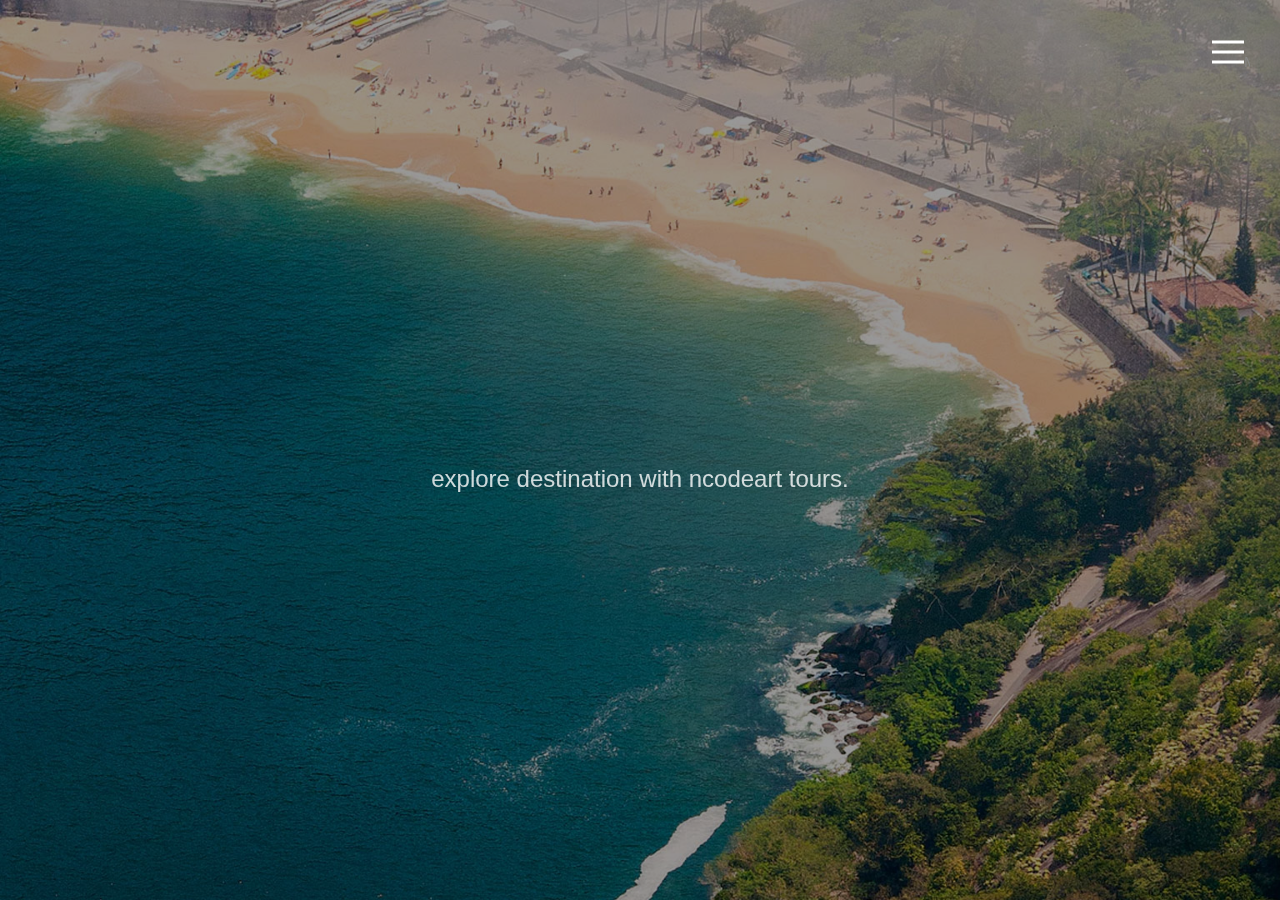
==== l1-index-1.html @ 51998def "Add files via upload" ====
<!DOCTYPE html>

<!--
***************************************************************
AUTHOR : NCodeArt
PROJECT : NC-Hold Coming-Soon Page

NOTE : This file licensed to NCodeArt - http://themeforest.net/user/ncodeart and it is strictly prohibited to copy or reuse it.

Copyright 2015-2016 NCodeArt

Purchase : http://www.ncodeart.com/
***************************************************************
-->

<html>

<!-- Mirrored from hold.ncodeart.com/nc/l1-index-1.html by HTTrack Website Copier/3.x [XR&CO'2014], Sun, 24 Nov 2024 14:41:38 GMT -->
<head>

	<meta charset="utf-8">
	<meta http-equiv="X-UA-Compatible" content="IE=edge">
	<meta name="viewport" content="width=device-width, initial-scale=1.0, maximum-scale=1.0, user-scalable=no">
	<meta name="description" content="NC Hold Coming Soon Page elegant versatile coming soon multipurpose HTML template. It helps for hyping your next upcoming ideas. NC Hold Coming Soon Page comes up with different version and ready to use demo, many different features like Slideshow background, Youtube video background, AJAX form, countdown timers, and many more features. NC Hold Coming Soon Page has feature to integrates with MailChimp, Campaign-monitor, Get-response as well as offline file mode. NC Hold Coming Soon Page fully flexible and multi-use template. You can use according to your requirements. NC Hold Coming Soon Page is multi purpose template, It is suit for many product or services like App, Business startup, Agency, Marketing, Books or eBook, Construction Business, Real estate, Finance or Investment services, Medical, Restaurant, Gym, Fitness, Yoga, Online services, Web services, Software, Ecommerce, Car rental, Party, Event, Product launching, Coming soon page, Tours, Travel and many other possibilities.">
	<meta name="keywords" content="nc, ncodeart, ncode, single background, slideshow background, video background, youtube background, animation, hold, hold coming soon page, coming soon, under construction, template, html, html5, css, css3, themeforest, template download, effect, background effect, particle effect, specialty page, multiuse template, ajax form, mailchimp, getresponse, campaign monitor, icontact, constantcontact, email services integration, ajax form, popup, bootstrap, creative, design, fullpage, information, maintenance, modern, onepage, perfect, responsive, google map">
	<meta name="author" content="NCodeArt">

	<title>NCodeArt | NC Hold Coming Soon Page</title>

	<!-- FONT-ICON -->
	<link rel="stylesheet" href="lib/font-awesome/css/font-awesome.min.css">
	<link rel="stylesheet" href="lib/themify-icons/themify-icons.css">
	<link rel="stylesheet" href="lib/Icon-font-7-stroke-PIXEDEN/css/pe-icon-7-stroke.css">
	<link rel="stylesheet" href="lib/et-line-font/style.css">

	<!-- LIB -->
	<link rel="stylesheet" href="lib/animation/animate.css">
	<link rel="stylesheet" href="css/custom-animation.css">
	<link rel="stylesheet" href="lib/owl-carousel/owl.carousel.css">
	<link rel="stylesheet" href="lib/sweetalert/sweetalert.css">
	<link rel="stylesheet" href="lib/Magnific-Popup/magnific-popup.css">
	<link rel="stylesheet" href="lib/Swiper/css/swiper.min.css">

	<!-- EFFECT -->

	<!-- TEMPLATE -->
	<link rel="stylesheet" href="lib/bootstrap/css/bootstrap.min.css">
	<link rel="stylesheet" href="css/nc-grids.css">
	<link rel="stylesheet" href="css/main.css">
	<link rel="stylesheet" href="css/helper.css">
	<link rel="stylesheet" href="css/responsive.css">

	<!-- THEME -->
	<link rel="stylesheet" href="css/themes/default.css">
	
	<!-- CUSTOM -->
	<link rel="stylesheet" href="css/custom.css">

	<!-- FAVICONS -->
	<link rel="icon" href="images/favicons/favicon.ico">
	<link rel="apple-touch-icon" href="images/favicons/apple-icon-180x180.png">
	<link rel="apple-touch-icon" sizes="72x72" href="images/favicons/apple-icon-72x72.png">
	<link rel="apple-touch-icon" sizes="114x114" href="images/favicons/apple-icon-114x114.png">

</head>
<body class="nctheme-default">
	
	<!-- MAIN-WRAPER -->
	<div class="nc-mainwrapper">

		<!-- MENU-ICON -->
		<a href="#nc-navigation" class="nc-menutrigger">
			<span class="nc-menutrigger--span">Menu</span>
		</a><!-- / MENU-ICON -->
		
		<!-- CONTENT AREA -->
		<div id="nc-main" class="nc-main bg-cover bg-cc" data-bg="images/bg.jpg">
			
			<!-- BACKGROUND OVERLAY -->
			<div class="nc-main--bgoverlay min-vh-h100 w100" data-bgcolor="rgba(0,0,0,0.4)">
			
				<!-- PAGEWRAPPER -->
				<div class="nc-main--pagewrapper nc-activeintro">
					
					<!-- INTRO SECTION -->
					<div id="nc-intropage" class="nc-intropage introsection min-vh-h100 flex-cc w100 pd-tb-small" data-nc-sm="flex-column">

						<!-- LOGO -->
						<div class="nc-logo align-c absolute top left pd-t-100 w100 animated s008" data-animIn="fadeInUp|0.1" data-animOut="fadeOutUp|0.1" data-nc-sm="pos-inherit pd-0 mr-b-60">
							<a href="#" class="inline-block">
								<img src="images/logo-w.png" alt="ncodeart">
							</a>
						</div><!-- / LOGO -->

						<div class="container">
							
							<!-- INTRO TEXT -->
							<div class="introtext typo-light align-c">
								<h1 class="introtext--one fs40 f-3 animated s008" data-animIn="fadeInUp|0.2" data-animOut="fadeOutUp|0.2" data-nc-md="fs30" data-nc-sm="fs22">Ncodeart</h1>
								<h1 class="introtext--two fs100 f-1 txt-upper bold-5 mr-tb-10 animated s008" data-animIn="fadeInUp|0.3" data-animOut="fadeOutUp|0.3" data-nc-md="fs80" data-nc-sm="fs60">Enjoy Holidays</h1>
								<p class="f-2 fs24 bold-1 op-08 mr-b-0 mr-t-5 animated s008" data-animIn="fadeInUp|0.4" data-animOut="fadeOutUp|0.4" data-nc-md="fs22" data-nc-sm="fs20">explore destination with ncodeart tours.</p>
							</div><!-- / INTRO TEXT -->

							<div class="flex-row middle-md middle-sm mr-t-80" data-nc-sm="mr-t-40">
								<div class="flex-col-md-4 flex-col-sm-4" data-nc-sm="flex" data-nc-sm="hide">
									<hr class="light animated s008" data-animIn="fadeInLeft|0.5" data-animOut="fadeOutLeft|0.5">	
								</div>
								<div class="flex-col-md-4 flex-col-sm-4 align-c">
									<a href="#" data-popup="subscribe" class="nc-trigger btn btn-white bdr-1 large round txt-upper f-2 bold-1 animated s008" data-animIn="zoomIn|0.5" data-animOut="zoomOut|0.5">Subscribe</a>	
								</div>
								<div class="flex-col-md-4 flex-col-sm-4" data-nc-sm="flex" data-nc-sm="hide">
									<hr class="light animated s008" data-animIn="fadeInLeft|0.5" data-animOut="fadeOutRight|0.5">	
								</div>
							</div>

						</div>

						<div class="nc-footer absolute bottom left pd-b-100 w100 align-c" data-nc-sm="pos-inherit pd-0 mr-t-60">
							
							<!-- SOCIAL-ICON -->						
							<div class="nc-sociallink">
								<div class="inner-wrapper inline-block">
									<a href="#" title="Facebook" target="_blank" class="sq40 inline-flex flex-cc rd-50 txt-white hov-txt-dark hov-bg-white fs18 animated s008" data-animIn="fadeInDown|0.4" data-animOut="fadeOutDown|0.4"><i class="fa fa-facebook" aria-hidden="true"></i></a>
									<a href="#" title="Dribbble" target="_blank" class="sq40 inline-flex flex-cc rd-50 txt-white hov-txt-dark hov-bg-white fs18 animated s008" data-animIn="fadeInDown|0.3" data-animOut="fadeOutDown|0.3"><i class="fa fa-dribbble" aria-hidden="true"></i></a>
									<a href="#" title="Google Plus" target="_blank" class="sq40 inline-flex flex-cc rd-50 txt-white hov-txt-dark hov-bg-white fs18 animated s008" data-animIn="fadeInDown|0.2" data-animOut="fadeOutDown|0.2"><i class="fa fa-google-plus" aria-hidden="true"></i></a>
									<a href="#" title="Linkedin" target="_blank" class="sq40 inline-flex flex-cc rd-50 txt-white hov-txt-dark hov-bg-white fs18 animated s008" data-animIn="fadeInDown|0.1" data-animOut="fadeOutDown|0.1"><i class="fa fa-linkedin" aria-hidden="true"></i></a>
									<a href="#" title="Pinterest" target="_blank" class="sq40 inline-flex flex-cc rd-50 txt-white hov-txt-dark hov-bg-white fs18 animated s008" data-animIn="fadeInDown|0.2" data-animOut="fadeOutDown|0.2"><i class="fa fa-pinterest-p" aria-hidden="true"></i></a>
									<a href="#" title="Twitter" target="_blank" class="sq40 inline-flex flex-cc rd-50 txt-white hov-txt-dark hov-bg-white fs18 animated s008" data-animIn="fadeInDown|0.3" data-animOut="fadeOutDown|0.3"><i class="fa fa-twitter" aria-hidden="true"></i></a>
									<a href="#" title="YouTube" target="_blank" class="sq40 inline-flex flex-cc rd-50 txt-white hov-txt-dark hov-bg-white fs18 animated s008" data-animIn="fadeInDown|0.4" data-animOut="fadeOutDown|0.4"><i class="fa fa-youtube-play" aria-hidden="true"></i></a>
								</div>
							</div><!-- / SOCIAL-ICON -->

							<!-- COPYRIGHT -->
							<div class="copyright-txt txt-white f-2">
								<span class="bdr-t bdr-op-light-2 inline-block pd-t-10 mr-t-10 animated s008" data-animIn="fadeInDown|0.1" data-animOut="fadeOutDown|0.1">NCodeArt <i class="fa fa-copyright" aria-hidden="true"></i> 2017</span>
							</div><!-- / COPYRIGHT -->

						</div>

					</div><!-- / INTRO SECTION -->

					<!-- AJAX PAGES -->
					<div id="nc-ajaxpage" class="nc-ajaxpage">
						
					</div><!-- / AJAX PAGES -->

				</div><!-- / PAGEWRAPPER -->

			</div><!-- / BACKGROUND OVERLAY -->

			<!-- PAGE OVERLAY -->
			<div class="nc-main--pageoverlay" data-bgcolor="rgba(0,0,0,0.6)">
				
			</div><!-- / PAGE OVERLAY -->

		</div><!-- / CONTENT AREA -->

		<!-- NAVIGATION -->
		<nav id="nc-navigation" class="nc-navigation bg-white shadow-large">
			<div class="min-vh-h100 flex-cc flex-column pd-tb-30">
				
			
				<!-- NAVIGATION HEADER -->
				<div class="nc-navigation--header">
					<a href="#" class="nc-navigation--close flex-cc sq40 fs36 rd-50 btn-default solid bdr-1 mr-b-60"><i class="pe-7s-close"></i></a>
				</div><!-- / NAVIGATION HEADER -->

				<!-- NAVIGATION LIST -->
				<ul class="nc-navigation--ul list-reset w100">
					<li class="nc-navigation--li">
						<div class="nc-navigation--box info-obj img-t g10 tiny align-c mr-b-0 pd-tiny bdr-b bdr-op-1">
							<a href="#" data-ncpage="pages/about.html" data-pgtype="intropage" class="nc-pagelink nc-navigation--boxlink"></a>
							<div class="img txt-default"><span class="iconwrp"><i class="pe-7s-home"></i></span></div>
							<div class="info">
								<h3 class="title mini mr-b-0 bold-3 f-2">Home</h3>
							</div>
						</div>	
					</li>

					<li class="nc-navigation--li">
						<div class="nc-navigation--box info-obj img-t g10 tiny align-c mr-b-0 pd-tiny bdr-b bdr-op-1">
							<a href="#" data-ncpage="pages/about.html" data-pgtype="ncajax" class="nc-pagelink nc-navigation--boxlink"></a>
							<div class="img txt-default"><span class="iconwrp"><i class="pe-7s-notebook"></i></span></div>
							<div class="info">
								<h3 class="title mini mr-b-0 bold-3 f-2">About</h3>
							</div>
						</div>	
					</li>

					<li class="nc-navigation--li">
						<div class="nc-navigation--box info-obj img-t g10 tiny align-c mr-b-0 pd-tiny bdr-b bdr-op-1">
							<a href="#" data-ncpage="pages/team.html" data-pgtype="ncajax" class="nc-pagelink nc-navigation--boxlink"></a>
							<div class="img txt-default"><span class="iconwrp"><i class="pe-7s-users"></i></span></div>
							<div class="info">
								<h3 class="title mini mr-b-0 bold-3 f-2">Team</h3>
							</div>
						</div>
					</li>

					<li class="nc-navigation--li">
						<div class="nc-navigation--box info-obj img-t g10 tiny align-c mr-b-0 pd-tiny bdr-b bdr-op-1">
							<a href="#" data-ncpage="pages/service.html" data-pgtype="ncajax" class="nc-pagelink nc-navigation--boxlink"></a>
							<div class="img txt-default"><span class="iconwrp"><i class="pe-7s-note2"></i></span></div>
							<div class="info">
								<h3 class="title mini mr-b-0 bold-3 f-2">Services</h3>
							</div>
						</div>
					</li>

					<li class="nc-navigation--li">
						<div class="nc-navigation--box info-obj img-t g10 tiny align-c mr-b-0 pd-tiny bdr-b bdr-op-1">
							<a href="#" data-ncpage="pages/portfolio.html" data-pgtype="ncajax" class="nc-pagelink nc-navigation--boxlink"></a>
							<div class="img txt-default"><span class="iconwrp"><i class="pe-7s-camera"></i></span></div>
							<div class="info">
								<h3 class="title mini mr-b-0 bold-3 f-2">Portfolio</h3>
							</div>
						</div>
					</li>

					<li class="nc-navigation--li">
						<div class="nc-navigation--box info-obj img-t g10 tiny align-c mr-b-0 pd-tiny bdr-b bdr-op-1">
							<a href="#" data-ncpage="pages/clock.html" data-pgtype="ncajax" class="nc-pagelink nc-navigation--boxlink"></a>
							<div class="img txt-default"><span class="iconwrp"><i class="pe-7s-timer"></i></span></div>
							<div class="info">
								<h3 class="title mini mr-b-0 bold-3 f-2">When</h3>
							</div>
						</div>
					</li>

					<li class="nc-navigation--li">
						<div class="nc-navigation--box info-obj img-t g10 tiny align-c mr-b-0 pd-tiny bdr-b bdr-op-1">
							<a href="#" data-ncpage="pages/contact.html" data-pgtype="ncajax" class="nc-pagelink nc-navigation--boxlink"></a>
							<div class="img txt-default"><span class="iconwrp"><i class="pe-7s-mail-open-file"></i></span></div>
							<div class="info">
								<h3 class="title mini mr-b-0 bold-3 f-2">Contact</h3>
							</div>
						</div>
					</li>

					<li class="nc-navigation--li">
						<div class="nc-navigation--box info-obj img-t g10 tiny align-c mr-b-0 pd-tiny bdr-b bdr-op-1">
							<a href="#" data-ncpage="pages/map.html" data-pgtype="ncajax" class="nc-pagelink nc-navigation--boxlink"></a>
							<div class="img txt-default"><span class="iconwrp"><i class="pe-7s-map-marker"></i></span></div>
							<div class="info">
								<h3 class="title mini mr-b-0 bold-3 f-2">Location</h3>
							</div>
						</div>
					</li>

				</ul><!-- / NAVIGATION LIST -->
			
			</div>
		</nav><!-- / NAVIGATION -->

		<!-- SUBSCRIBE -->
		<div id="subscribe" class="nc-popup nc-popup-effect1 flex-cc">
			<div class="nc-popup-content bg-white nc-scrollbar pd-80 px-w600" data-nc-md="px-w600" data-nc-sm="pd-30">
				<div class="inner-wrapper w100">

					<!-- CLOSE -->
					<div class="nc-popup-close flex-cc sq30 fs30 btn-color1 rd absolute top right pd-30">
						<i class="pe-7s-close-circle"></i>
					</div><!-- / CLOSE -->

					<!-- HEADER -->
					<div class="nc-popup--header align-c">
						<div class="title-wrapper">
							<span class="flex-cc title--icon fs70 txt-default mr-b-10" data-nc-sm="fs60">
								<i class="pe-7s-bell"></i>
							</span>
							<h1 class="nc-titlewrapper--tile fs50 f-1 txt-upper" data-nc-sm="fs40">Subscribe</h1>
							<p class="nc-titlewrapper--subtitle fs20 f-2 bold-1 mr-auto" data-nc-md="fs20" data-nc-sm="w100 fs18">
								Lorem ipsum dolor sit amet, consectetur adipiscing elit.
							</p>
						</div>
					</div><!-- / HEADER -->

					<!-- BODY -->
					<div class="nc-popup--body mr-t-60">
						<div class="nc-form-wrapper">
							
							<form action="http://hold.ncodeart.com/nc/form-data/notify-me.php" class="form-widget form-widget-inputicon" data-formtype="newsletter" data-popup="popup-contact">
								<div class="field-wrp">
									<input type="hidden" name="to" value="ncodeart@gmail.com">
									<div class="flex-row gt20 mb5">
										<div class="flex-col-md-12">
											<div class="form-group">
												<span class="form-widget--icon flex-cc txt-color1"><i class="ti-email"></i></span>
												<input class="light form-control form-widget--form-control hov-bdr-color1" data-label="Email" required data-msg="Please enter email." type="email" name="email" placeholder="Enter your email">
											</div>
										</div>
									</div>
								</div>
								<button type="submit" class="form-widget--btn w100 btn solid btn-dark"></i> Submit</button>
							</form>	
							<div class="msg-block"></div>

						</div>
					</div>
					<!-- / BODY -->

				</div>
			</div>
		</div><!-- / SUBSCRIBE -->

		<div class="nc-popup-overlay" data-gradient="y" data-g-colors="rgba(0, 0, 0,0.6)|rgba(0, 0, 0,0.9)"></div>
		
	</div><!-- / MAIN-WRAPER -->

	<!-- FONT SELECTION -->
	<script>
		/* Use fonts with class name in sequence => f-1, f-2, f-3 .... */
		var fgroup = [
			'Oswald:200,300,400,500,600,700',
			'Open Sans:400,300,300italic,400italic,600,700,600italic,700italic,800,800italic',
			'Pacifico'
		];
	</script>

	<!-- TEMPLATE -->
	<script type="text/javascript" src="lib/jquery/jquery-1.12.4.min.js"></script>
	<script type="text/javascript" src="lib/bootstrap/js/bootstrap.min.js"></script>
	<script type="text/javascript" src="lib/jquery-validation/jquery.validate.min.js"></script>
	<script type="text/javascript" src="js/plugins.js"></script>
	<script type="text/javascript" src="lib/Swiper/js/swiper.jquery.min.js"></script>
	<script type="text/javascript" data-pace-options='{ "ajax": true }' src="lib/pace/pace.min.js"></script>
	<script type="text/javascript" src="js/nc.js"></script>

</body>

<!-- Mirrored from hold.ncodeart.com/nc/l1-index-1.html by HTTrack Website Copier/3.x [XR&CO'2014], Sun, 24 Nov 2024 14:41:51 GMT -->
</html>
---- lib/themify-icons/themify-icons.css ----
@font-face {
	font-family: 'themify';
	src:url('fonts/themify9f24.eot?-fvbane');
	src:url('fonts/themifyd41d.eot?#iefix-fvbane') format('embedded-opentype'),
		url('fonts/themify9f24.woff?-fvbane') format('woff'),
		url('fonts/themify9f24.ttf?-fvbane') format('truetype'),
		url('fonts/themify9f24.svg?-fvbane#themify') format('svg');
	font-weight: normal;
	font-style: normal;
}

[class^="ti-"], [class*=" ti-"] {
	font-family: 'themify';
	speak: none;
	font-style: normal;
	font-weight: normal;
	font-variant: normal;
	text-transform: none;
	line-height: 1;

	/* Better Font Rendering =========== */
	-webkit-font-smoothing: antialiased;
	-moz-osx-font-smoothing: grayscale;
}

.ti-wand:before {
	content: "\e600";
}
.ti-volume:before {
	content: "\e601";
}
.ti-user:before {
	content: "\e602";
}
.ti-unlock:before {
	content: "\e603";
}
.ti-unlink:before {
	content: "\e604";
}
.ti-trash:before {
	content: "\e605";
}
.ti-thought:before {
	content: "\e606";
}
.ti-target:before {
	content: "\e607";
}
.ti-tag:before {
	content: "\e608";
}
.ti-tablet:before {
	content: "\e609";
}
.ti-star:before {
	content: "\e60a";
}
.ti-spray:before {
	content: "\e60b";
}
.ti-signal:before {
	content: "\e60c";
}
.ti-shopping-cart:before {
	content: "\e60d";
}
.ti-shopping-cart-full:before {
	content: "\e60e";
}
.ti-settings:before {
	content: "\e60f";
}
.ti-search:before {
	content: "\e610";
}
.ti-zoom-in:before {
	content: "\e611";
}
.ti-zoom-out:before {
	content: "\e612";
}
.ti-cut:before {
	content: "\e613";
}
.ti-ruler:before {
	content: "\e614";
}
.ti-ruler-pencil:before {
	content: "\e615";
}
.ti-ruler-alt:before {
	content: "\e616";
}
.ti-bookmark:before {
	content: "\e617";
}
.ti-bookmark-alt:before {
	content: "\e618";
}
.ti-reload:before {
	content: "\e619";
}
.ti-plus:before {
	content: "\e61a";
}
.ti-pin:before {
	content: "\e61b";
}
.ti-pencil:before {
	content: "\e61c";
}
.ti-pencil-alt:before {
	content: "\e61d";
}
.ti-paint-roller:before {
	content: "\e61e";
}
.ti-paint-bucket:before {
	content: "\e61f";
}
.ti-na:before {
	content: "\e620";
}
.ti-mobile:before {
	content: "\e621";
}
.ti-minus:before {
	content: "\e622";
}
.ti-medall:before {
	content: "\e623";
}
.ti-medall-alt:before {
	content: "\e624";
}
.ti-marker:before {
	content: "\e625";
}
.ti-marker-alt:before {
	content: "\e626";
}
.ti-arrow-up:before {
	content: "\e627";
}
.ti-arrow-right:before {
	content: "\e628";
}
.ti-arrow-left:before {
	content: "\e629";
}
.ti-arrow-down:before {
	content: "\e62a";
}
.ti-lock:before {
	content: "\e62b";
}
.ti-location-arrow:before {
	content: "\e62c";
}
.ti-link:before {
	content: "\e62d";
}
.ti-layout:before {
	content: "\e62e";
}
.ti-layers:before {
	content: "\e62f";
}
.ti-layers-alt:before {
	content: "\e630";
}
.ti-key:before {
	content: "\e631";
}
.ti-import:before {
	content: "\e632";
}
.ti-image:before {
	content: "\e633";
}
.ti-heart:before {
	content: "\e634";
}
.ti-heart-broken:before {
	content: "\e635";
}
.ti-hand-stop:before {
	content: "\e636";
}
.ti-hand-open:before {
	content: "\e637";
}
.ti-hand-drag:before {
	content: "\e638";
}
.ti-folder:before {
	content: "\e639";
}
.ti-flag:before {
	content: "\e63a";
}
.ti-flag-alt:before {
	content: "\e63b";
}
.ti-flag-alt-2:before {
	content: "\e63c";
}
.ti-eye:before {
	content: "\e63d";
}
.ti-export:before {
	content: "\e63e";
}
.ti-exchange-vertical:before {
	content: "\e63f";
}
.ti-desktop:before {
	content: "\e640";
}
.ti-cup:before {
	content: "\e641";
}
.ti-crown:before {
	content: "\e642";
}
.ti-comments:before {
	content: "\e643";
}
.ti-comment:before {
	content: "\e644";
}
.ti-comment-alt:before {
	content: "\e645";
}
.ti-close:before {
	content: "\e646";
}
.ti-clip:before {
	content: "\e647";
}
.ti-angle-up:before {
	content: "\e648";
}
.ti-angle-right:before {
	content: "\e649";
}
.ti-angle-left:before {
	content: "\e64a";
}
.ti-angle-down:before {
	content: "\e64b";
}
.ti-check:before {
	content: "\e64c";
}
.ti-check-box:before {
	content: "\e64d";
}
.ti-camera:before {
	content: "\e64e";
}
.ti-announcement:before {
	content: "\e64f";
}
.ti-brush:before {
	content: "\e650";
}
.ti-briefcase:before {
	content: "\e651";
}
.ti-bolt:before {
	content: "\e652";
}
.ti-bolt-alt:before {
	content: "\e653";
}
.ti-blackboard:before {
	content: "\e654";
}
.ti-bag:before {
	content: "\e655";
}
.ti-move:before {
	content: "\e656";
}
.ti-arrows-vertical:before {
	content: "\e657";
}
.ti-arrows-horizontal:before {
	content: "\e658";
}
.ti-fullscreen:before {
	content: "\e659";
}
.ti-arrow-top-right:before {
	content: "\e65a";
}
.ti-arrow-top-left:before {
	content: "\e65b";
}
.ti-arrow-circle-up:before {
	content: "\e65c";
}
.ti-arrow-circle-right:before {
	content: "\e65d";
}
.ti-arrow-circle-left:before {
	content: "\e65e";
}
.ti-arrow-circle-down:before {
	content: "\e65f";
}
.ti-angle-double-up:before {
	content: "\e660";
}
.ti-angle-double-right:before {
	content: "\e661";
}
.ti-angle-double-left:before {
	content: "\e662";
}
.ti-angle-double-down:before {
	content: "\e663";
}
.ti-zip:before {
	content: "\e664";
}
.ti-world:before {
	content: "\e665";
}
.ti-wheelchair:before {
	content: "\e666";
}
.ti-view-list:before {
	content: "\e667";
}
.ti-view-list-alt:before {
	content: "\e668";
}
.ti-view-grid:before {
	content: "\e669";
}
.ti-uppercase:before {
	content: "\e66a";
}
.ti-upload:before {
	content: "\e66b";
}
.ti-underline:before {
	content: "\e66c";
}
.ti-truck:before {
	content: "\e66d";
}
.ti-timer:before {
	content: "\e66e";
}
.ti-ticket:before {
	content: "\e66f";
}
.ti-thumb-up:before {
	content: "\e670";
}
.ti-thumb-down:before {
	content: "\e671";
}
.ti-text:before {
	content: "\e672";
}
.ti-stats-up:before {
	content: "\e673";
}
.ti-stats-down:before {
	content: "\e674";
}
.ti-split-v:before {
	content: "\e675";
}
.ti-split-h:before {
	content: "\e676";
}
.ti-smallcap:before {
	content: "\e677";
}
.ti-shine:before {
	content: "\e678";
}
.ti-shift-right:before {
	content: "\e679";
}
.ti-shift-left:before {
	content: "\e67a";
}
.ti-shield:before {
	content: "\e67b";
}
.ti-notepad:before {
	content: "\e67c";
}
.ti-server:before {
	content: "\e67d";
}
.ti-quote-right:before {
	content: "\e67e";
}
.ti-quote-left:before {
	content: "\e67f";
}
.ti-pulse:before {
	content: "\e680";
}
.ti-printer:before {
	content: "\e681";
}
.ti-power-off:before {
	content: "\e682";
}
.ti-plug:before {
	content: "\e683";
}
.ti-pie-chart:before {
	content: "\e684";
}
.ti-paragraph:before {
	content: "\e685";
}
.ti-panel:before {
	content: "\e686";
}
.ti-package:before {
	content: "\e687";
}
.ti-music:before {
	content: "\e688";
}
.ti-music-alt:before {
	content: "\e689";
}
.ti-mouse:before {
	content: "\e68a";
}
.ti-mouse-alt:before {
	content: "\e68b";
}
.ti-money:before {
	content: "\e68c";
}
.ti-microphone:before {
	content: "\e68d";
}
.ti-menu:before {
	content: "\e68e";
}
.ti-menu-alt:before {
	content: "\e68f";
}
.ti-map:before {
	content: "\e690";
}
.ti-map-alt:before {
	content: "\e691";
}
.ti-loop:before {
	content: "\e692";
}
.ti-location-pin:before {
	content: "\e693";
}
.ti-list:before {
	content: "\e694";
}
.ti-light-bulb:before {
	content: "\e695";
}
.ti-Italic:before {
	content: "\e696";
}
.ti-info:before {
	content: "\e697";
}
.ti-infinite:before {
	content: "\e698";
}
.ti-id-badge:before {
	content: "\e699";
}
.ti-hummer:before {
	content: "\e69a";
}
.ti-home:before {
	content: "\e69b";
}
.ti-help:before {
	content: "\e69c";
}
.ti-headphone:before {
	content: "\e69d";
}
.ti-harddrives:before {
	content: "\e69e";
}
.ti-harddrive:before {
	content: "\e69f";
}
.ti-gift:before {
	content: "\e6a0";
}
.ti-game:before {
	content: "\e6a1";
}
.ti-filter:before {
	content: "\e6a2";
}
.ti-files:before {
	content: "\e6a3";
}
.ti-file:before {
	content: "\e6a4";
}
.ti-eraser:before {
	content: "\e6a5";
}
.ti-envelope:before {
	content: "\e6a6";
}
.ti-download:before {
	content: "\e6a7";
}
.ti-direction:before {
	content: "\e6a8";
}
.ti-direction-alt:before {
	content: "\e6a9";
}
.ti-dashboard:before {
	content: "\e6aa";
}
.ti-control-stop:before {
	content: "\e6ab";
}
.ti-control-shuffle:before {
	content: "\e6ac";
}
.ti-control-play:before {
	content: "\e6ad";
}
.ti-control-pause:before {
	content: "\e6ae";
}
.ti-control-forward:before {
	content: "\e6af";
}
.ti-control-backward:before {
	content: "\e6b0";
}
.ti-cloud:before {
	content: "\e6b1";
}
.ti-cloud-up:before {
	content: "\e6b2";
}
.ti-cloud-down:before {
	content: "\e6b3";
}
.ti-clipboard:before {
	content: "\e6b4";
}
.ti-car:before {
	content: "\e6b5";
}
.ti-calendar:before {
	content: "\e6b6";
}
.ti-book:before {
	content: "\e6b7";
}
.ti-bell:before {
	content: "\e6b8";
}
.ti-basketball:before {
	content: "\e6b9";
}
.ti-bar-chart:before {
	content: "\e6ba";
}
.ti-bar-chart-alt:before {
	content: "\e6bb";
}
.ti-back-right:before {
	content: "\e6bc";
}
.ti-back-left:before {
	content: "\e6bd";
}
.ti-arrows-corner:before {
	content: "\e6be";
}
.ti-archive:before {
	content: "\e6bf";
}
.ti-anchor:before {
	content: "\e6c0";
}
.ti-align-right:before {
	content: "\e6c1";
}
.ti-align-left:before {
	content: "\e6c2";
}
.ti-align-justify:before {
	content: "\e6c3";
}
.ti-align-center:before {
	content: "\e6c4";
}
.ti-alert:before {
	content: "\e6c5";
}
.ti-alarm-clock:before {
	content: "\e6c6";
}
.ti-agenda:before {
	content: "\e6c7";
}
.ti-write:before {
	content: "\e6c8";
}
.ti-window:before {
	content: "\e6c9";
}
.ti-widgetized:before {
	content: "\e6ca";
}
.ti-widget:before {
	content: "\e6cb";
}
.ti-widget-alt:before {
	content: "\e6cc";
}
.ti-wallet:before {
	content: "\e6cd";
}
.ti-video-clapper:before {
	content: "\e6ce";
}
.ti-video-camera:before {
	content: "\e6cf";
}
.ti-vector:before {
	content: "\e6d0";
}
.ti-themify-logo:before {
	content: "\e6d1";
}
.ti-themify-favicon:before {
	content: "\e6d2";
}
.ti-themify-favicon-alt:before {
	content: "\e6d3";
}
.ti-support:before {
	content: "\e6d4";
}
.ti-stamp:before {
	content: "\e6d5";
}
.ti-split-v-alt:before {
	content: "\e6d6";
}
.ti-slice:before {
	content: "\e6d7";
}
.ti-shortcode:before {
	content: "\e6d8";
}
.ti-shift-right-alt:before {
	content: "\e6d9";
}
.ti-shift-left-alt:before {
	content: "\e6da";
}
.ti-ruler-alt-2:before {
	content: "\e6db";
}
.ti-receipt:before {
	content: "\e6dc";
}
.ti-pin2:before {
	content: "\e6dd";
}
.ti-pin-alt:before {
	content: "\e6de";
}
.ti-pencil-alt2:before {
	content: "\e6df";
}
.ti-palette:before {
	content: "\e6e0";
}
.ti-more:before {
	content: "\e6e1";
}
.ti-more-alt:before {
	content: "\e6e2";
}
.ti-microphone-alt:before {
	content: "\e6e3";
}
.ti-magnet:before {
	content: "\e6e4";
}
.ti-line-double:before {
	content: "\e6e5";
}
.ti-line-dotted:before {
	content: "\e6e6";
}
.ti-line-dashed:before {
	content: "\e6e7";
}
.ti-layout-width-full:before {
	content: "\e6e8";
}
.ti-layout-width-default:before {
	content: "\e6e9";
}
.ti-layout-width-default-alt:before {
	content: "\e6ea";
}
.ti-layout-tab:before {
	content: "\e6eb";
}
.ti-layout-tab-window:before {
	content: "\e6ec";
}
.ti-layout-tab-v:before {
	content: "\e6ed";
}
.ti-layout-tab-min:before {
	content: "\e6ee";
}
.ti-layout-slider:before {
	content: "\e6ef";
}
.ti-layout-slider-alt:before {
	content: "\e6f0";
}
.ti-layout-sidebar-right:before {
	content: "\e6f1";
}
.ti-layout-sidebar-none:before {
	content: "\e6f2";
}
.ti-layout-sidebar-left:before {
	content: "\e6f3";
}
.ti-layout-placeholder:before {
	content: "\e6f4";
}
.ti-layout-menu:before {
	content: "\e6f5";
}
.ti-layout-menu-v:before {
	content: "\e6f6";
}
.ti-layout-menu-separated:before {
	content: "\e6f7";
}
.ti-layout-menu-full:before {
	content: "\e6f8";
}
.ti-layout-media-right-alt:before {
	content: "\e6f9";
}
.ti-layout-media-right:before {
	content: "\e6fa";
}
.ti-layout-media-overlay:before {
	content: "\e6fb";
}
.ti-layout-media-overlay-alt:before {
	content: "\e6fc";
}
.ti-layout-media-overlay-alt-2:before {
	content: "\e6fd";
}
.ti-layout-media-left-alt:before {
	content: "\e6fe";
}
.ti-layout-media-left:before {
	content: "\e6ff";
}
.ti-layout-media-center-alt:before {
	content: "\e700";
}
.ti-layout-media-center:before {
	content: "\e701";
}
.ti-layout-list-thumb:before {
	content: "\e702";
}
.ti-layout-list-thumb-alt:before {
	content: "\e703";
}
.ti-layout-list-post:before {
	content: "\e704";
}
.ti-layout-list-large-image:before {
	content: "\e705";
}
.ti-layout-line-solid:before {
	content: "\e706";
}
.ti-layout-grid4:before {
	content: "\e707";
}
.ti-layout-grid3:before {
	content: "\e708";
}
.ti-layout-grid2:before {
	content: "\e709";
}
.ti-layout-grid2-thumb:before {
	content: "\e70a";
}
.ti-layout-cta-right:before {
	content: "\e70b";
}
.ti-layout-cta-left:before {
	content: "\e70c";
}
.ti-layout-cta-center:before {
	content: "\e70d";
}
.ti-layout-cta-btn-right:before {
	content: "\e70e";
}
.ti-layout-cta-btn-left:before {
	content: "\e70f";
}
.ti-layout-column4:before {
	content: "\e710";
}
.ti-layout-column3:before {
	content: "\e711";
}
.ti-layout-column2:before {
	content: "\e712";
}
.ti-layout-accordion-separated:before {
	content: "\e713";
}
.ti-layout-accordion-merged:before {
	content: "\e714";
}
.ti-layout-accordion-list:before {
	content: "\e715";
}
.ti-ink-pen:before {
	content: "\e716";
}
.ti-info-alt:before {
	content: "\e717";
}
.ti-help-alt:before {
	content: "\e718";
}
.ti-headphone-alt:before {
	content: "\e719";
}
.ti-hand-point-up:before {
	content: "\e71a";
}
.ti-hand-point-right:before {
	content: "\e71b";
}
.ti-hand-point-left:before {
	content: "\e71c";
}
.ti-hand-point-down:before {
	content: "\e71d";
}
.ti-gallery:before {
	content: "\e71e";
}
.ti-face-smile:before {
	content: "\e71f";
}
.ti-face-sad:before {
	content: "\e720";
}
.ti-credit-card:before {
	content: "\e721";
}
.ti-control-skip-forward:before {
	content: "\e722";
}
.ti-control-skip-backward:before {
	content: "\e723";
}
.ti-control-record:before {
	content: "\e724";
}
.ti-control-eject:before {
	content: "\e725";
}
.ti-comments-smiley:before {
	content: "\e726";
}
.ti-brush-alt:before {
	content: "\e727";
}
.ti-youtube:before {
	content: "\e728";
}
.ti-vimeo:before {
	content: "\e729";
}
.ti-twitter:before {
	content: "\e72a";
}
.ti-time:before {
	content: "\e72b";
}
.ti-tumblr:before {
	content: "\e72c";
}
.ti-skype:before {
	content: "\e72d";
}
.ti-share:before {
	content: "\e72e";
}
.ti-share-alt:before {
	content: "\e72f";
}
.ti-rocket:before {
	content: "\e730";
}
.ti-pinterest:before {
	content: "\e731";
}
.ti-new-window:before {
	content: "\e732";
}
.ti-microsoft:before {
	content: "\e733";
}
.ti-list-ol:before {
	content: "\e734";
}
.ti-linkedin:before {
	content: "\e735";
}
.ti-layout-sidebar-2:before {
	content: "\e736";
}
.ti-layout-grid4-alt:before {
	content: "\e737";
}
.ti-layout-grid3-alt:before {
	content: "\e738";
}
.ti-layout-grid2-alt:before {
	content: "\e739";
}
.ti-layout-column4-alt:before {
	content: "\e73a";
}
.ti-layout-column3-alt:before {
	content: "\e73b";
}
.ti-layout-column2-alt:before {
	content: "\e73c";
}
.ti-instagram:before {
	content: "\e73d";
}
.ti-google:before {
	content: "\e73e";
}
.ti-github:before {
	content: "\e73f";
}
.ti-flickr:before {
	content: "\e740";
}
.ti-facebook:before {
	content: "\e741";
}
.ti-dropbox:before {
	content: "\e742";
}
.ti-dribbble:before {
	content: "\e743";
}
.ti-apple:before {
	content: "\e744";
}
.ti-android:before {
	content: "\e745";
}
.ti-save:before {
	content: "\e746";
}
.ti-save-alt:before {
	content: "\e747";
}
.ti-yahoo:before {
	content: "\e748";
}
.ti-wordpress:before {
	content: "\e749";
}
.ti-vimeo-alt:before {
	content: "\e74a";
}
.ti-twitter-alt:before {
	content: "\e74b";
}
.ti-tumblr-alt:before {
	content: "\e74c";
}
.ti-trello:before {
	content: "\e74d";
}
.ti-stack-overflow:before {
	content: "\e74e";
}
.ti-soundcloud:before {
	content: "\e74f";
}
.ti-sharethis:before {
	content: "\e750";
}
.ti-sharethis-alt:before {
	content: "\e751";
}
.ti-reddit:before {
	content: "\e752";
}
.ti-pinterest-alt:before {
	content: "\e753";
}
.ti-microsoft-alt:before {
	content: "\e754";
}
.ti-linux:before {
	content: "\e755";
}
.ti-jsfiddle:before {
	content: "\e756";
}
.ti-joomla:before {
	content: "\e757";
}
.ti-html5:before {
	content: "\e758";
}
.ti-flickr-alt:before {
	content: "\e759";
}
.ti-email:before {
	content: "\e75a";
}
.ti-drupal:before {
	content: "\e75b";
}
.ti-dropbox-alt:before {
	content: "\e75c";
}
.ti-css3:before {
	content: "\e75d";
}
.ti-rss:before {
	content: "\e75e";
}
.ti-rss-alt:before {
	content: "\e75f";
}
---- lib/Icon-font-7-stroke-PIXEDEN/css/pe-icon-7-stroke.css ----
@font-face {
	font-family: 'Pe-icon-7-stroke';
	src:url('../fonts/Pe-icon-7-strokebb1d.eot?d7yf1v');
	src:url('../fonts/Pe-icon-7-stroked41d.eot?#iefixd7yf1v') format('embedded-opentype'),
		url('../fonts/Pe-icon-7-strokebb1d.woff?d7yf1v') format('woff'),
		url('../fonts/Pe-icon-7-strokebb1d.ttf?d7yf1v') format('truetype'),
		url('../fonts/Pe-icon-7-strokebb1d.svg?d7yf1v#Pe-icon-7-stroke') format('svg');
	font-weight: normal;
	font-style: normal;
}

[class^="pe-7s-"], [class*=" pe-7s-"] {
	display: inline-block;
	font-family: 'Pe-icon-7-stroke';
	speak: none;
	font-style: normal;
	font-weight: normal;
	font-variant: normal;
	text-transform: none;
	line-height: 1;

	/* Better Font Rendering =========== */
	-webkit-font-smoothing: antialiased;
	-moz-osx-font-smoothing: grayscale;
}

.pe-7s-album:before {
	content: "\e6aa";
}
.pe-7s-arc:before {
	content: "\e6ab";
}
.pe-7s-back-2:before {
	content: "\e6ac";
}
.pe-7s-bandaid:before {
	content: "\e6ad";
}
.pe-7s-car:before {
	content: "\e6ae";
}
.pe-7s-diamond:before {
	content: "\e6af";
}
.pe-7s-door-lock:before {
	content: "\e6b0";
}
.pe-7s-eyedropper:before {
	content: "\e6b1";
}
.pe-7s-female:before {
	content: "\e6b2";
}
.pe-7s-gym:before {
	content: "\e6b3";
}
.pe-7s-hammer:before {
	content: "\e6b4";
}
.pe-7s-headphones:before {
	content: "\e6b5";
}
.pe-7s-helm:before {
	content: "\e6b6";
}
.pe-7s-hourglass:before {
	content: "\e6b7";
}
.pe-7s-leaf:before {
	content: "\e6b8";
}
.pe-7s-magic-wand:before {
	content: "\e6b9";
}
.pe-7s-male:before {
	content: "\e6ba";
}
.pe-7s-map-2:before {
	content: "\e6bb";
}
.pe-7s-next-2:before {
	content: "\e6bc";
}
.pe-7s-paint-bucket:before {
	content: "\e6bd";
}
.pe-7s-pendrive:before {
	content: "\e6be";
}
.pe-7s-photo:before {
	content: "\e6bf";
}
.pe-7s-piggy:before {
	content: "\e6c0";
}
.pe-7s-plugin:before {
	content: "\e6c1";
}
.pe-7s-refresh-2:before {
	content: "\e6c2";
}
.pe-7s-rocket:before {
	content: "\e6c3";
}
.pe-7s-settings:before {
	content: "\e6c4";
}
.pe-7s-shield:before {
	content: "\e6c5";
}
.pe-7s-smile:before {
	content: "\e6c6";
}
.pe-7s-usb:before {
	content: "\e6c7";
}
.pe-7s-vector:before {
	content: "\e6c8";
}
.pe-7s-wine:before {
	content: "\e6c9";
}
.pe-7s-cloud-upload:before {
	content: "\e68a";
}
.pe-7s-cash:before {
	content: "\e68c";
}
.pe-7s-close:before {
	content: "\e680";
}
.pe-7s-bluetooth:before {
	content: "\e68d";
}
.pe-7s-cloud-download:before {
	content: "\e68b";
}
.pe-7s-way:before {
	content: "\e68e";
}
.pe-7s-close-circle:before {
	content: "\e681";
}
.pe-7s-id:before {
	content: "\e68f";
}
.pe-7s-angle-up:before {
	content: "\e682";
}
.pe-7s-wristwatch:before {
	content: "\e690";
}
.pe-7s-angle-up-circle:before {
	content: "\e683";
}
.pe-7s-world:before {
	content: "\e691";
}
.pe-7s-angle-right:before {
	content: "\e684";
}
.pe-7s-volume:before {
	content: "\e692";
}
.pe-7s-angle-right-circle:before {
	content: "\e685";
}
.pe-7s-users:before {
	content: "\e693";
}
.pe-7s-angle-left:before {
	content: "\e686";
}
.pe-7s-user-female:before {
	content: "\e694";
}
.pe-7s-angle-left-circle:before {
	content: "\e687";
}
.pe-7s-up-arrow:before {
	content: "\e695";
}
.pe-7s-angle-down:before {
	content: "\e688";
}
.pe-7s-switch:before {
	content: "\e696";
}
.pe-7s-angle-down-circle:before {
	content: "\e689";
}
.pe-7s-scissors:before {
	content: "\e697";
}
.pe-7s-wallet:before {
	content: "\e600";
}
.pe-7s-safe:before {
	content: "\e698";
}
.pe-7s-volume2:before {
	content: "\e601";
}
.pe-7s-volume1:before {
	content: "\e602";
}
.pe-7s-voicemail:before {
	content: "\e603";
}
.pe-7s-video:before {
	content: "\e604";
}
.pe-7s-user:before {
	content: "\e605";
}
.pe-7s-upload:before {
	content: "\e606";
}
.pe-7s-unlock:before {
	content: "\e607";
}
.pe-7s-umbrella:before {
	content: "\e608";
}
.pe-7s-trash:before {
	content: "\e609";
}
.pe-7s-tools:before {
	content: "\e60a";
}
.pe-7s-timer:before {
	content: "\e60b";
}
.pe-7s-ticket:before {
	content: "\e60c";
}
.pe-7s-target:before {
	content: "\e60d";
}
.pe-7s-sun:before {
	content: "\e60e";
}
.pe-7s-study:before {
	content: "\e60f";
}
.pe-7s-stopwatch:before {
	content: "\e610";
}
.pe-7s-star:before {
	content: "\e611";
}
.pe-7s-speaker:before {
	content: "\e612";
}
.pe-7s-signal:before {
	content: "\e613";
}
.pe-7s-shuffle:before {
	content: "\e614";
}
.pe-7s-shopbag:before {
	content: "\e615";
}
.pe-7s-share:before {
	content: "\e616";
}
.pe-7s-server:before {
	content: "\e617";
}
.pe-7s-search:before {
	content: "\e618";
}
.pe-7s-film:before {
	content: "\e6a5";
}
.pe-7s-science:before {
	content: "\e619";
}
.pe-7s-disk:before {
	content: "\e6a6";
}
.pe-7s-ribbon:before {
	content: "\e61a";
}
.pe-7s-repeat:before {
	content: "\e61b";
}
.pe-7s-refresh:before {
	content: "\e61c";
}
.pe-7s-add-user:before {
	content: "\e6a9";
}
.pe-7s-refresh-cloud:before {
	content: "\e61d";
}
.pe-7s-paperclip:before {
	content: "\e69c";
}
.pe-7s-radio:before {
	content: "\e61e";
}
.pe-7s-note2:before {
	content: "\e69d";
}
.pe-7s-print:before {
	content: "\e61f";
}
.pe-7s-network:before {
	content: "\e69e";
}
.pe-7s-prev:before {
	content: "\e620";
}
.pe-7s-mute:before {
	content: "\e69f";
}
.pe-7s-power:before {
	content: "\e621";
}
.pe-7s-medal:before {
	content: "\e6a0";
}
.pe-7s-portfolio:before {
	content: "\e622";
}
.pe-7s-like2:before {
	content: "\e6a1";
}
.pe-7s-plus:before {
	content: "\e623";
}
.pe-7s-left-arrow:before {
	content: "\e6a2";
}
.pe-7s-play:before {
	content: "\e624";
}
.pe-7s-key:before {
	content: "\e6a3";
}
.pe-7s-plane:before {
	content: "\e625";
}
.pe-7s-joy:before {
	content: "\e6a4";
}
.pe-7s-photo-gallery:before {
	content: "\e626";
}
.pe-7s-pin:before {
	content: "\e69b";
}
.pe-7s-phone:before {
	content: "\e627";
}
.pe-7s-plug:before {
	content: "\e69a";
}
.pe-7s-pen:before {
	content: "\e628";
}
.pe-7s-right-arrow:before {
	content: "\e699";
}
.pe-7s-paper-plane:before {
	content: "\e629";
}
.pe-7s-delete-user:before {
	content: "\e6a7";
}
.pe-7s-paint:before {
	content: "\e62a";
}
.pe-7s-bottom-arrow:before {
	content: "\e6a8";
}
.pe-7s-notebook:before {
	content: "\e62b";
}
.pe-7s-note:before {
	content: "\e62c";
}
.pe-7s-next:before {
	content: "\e62d";
}
.pe-7s-news-paper:before {
	content: "\e62e";
}
.pe-7s-musiclist:before {
	content: "\e62f";
}
.pe-7s-music:before {
	content: "\e630";
}
.pe-7s-mouse:before {
	content: "\e631";
}
.pe-7s-more:before {
	content: "\e632";
}
.pe-7s-moon:before {
	content: "\e633";
}
.pe-7s-monitor:before {
	content: "\e634";
}
.pe-7s-micro:before {
	content: "\e635";
}
.pe-7s-menu:before {
	content: "\e636";
}
.pe-7s-map:before {
	content: "\e637";
}
.pe-7s-map-marker:before {
	content: "\e638";
}
.pe-7s-mail:before {
	content: "\e639";
}
.pe-7s-mail-open:before {
	content: "\e63a";
}
.pe-7s-mail-open-file:before {
	content: "\e63b";
}
.pe-7s-magnet:before {
	content: "\e63c";
}
.pe-7s-loop:before {
	content: "\e63d";
}
.pe-7s-look:before {
	content: "\e63e";
}
.pe-7s-lock:before {
	content: "\e63f";
}
.pe-7s-lintern:before {
	content: "\e640";
}
.pe-7s-link:before {
	content: "\e641";
}
.pe-7s-like:before {
	content: "\e642";
}
.pe-7s-light:before {
	content: "\e643";
}
.pe-7s-less:before {
	content: "\e644";
}
.pe-7s-keypad:before {
	content: "\e645";
}
.pe-7s-junk:before {
	content: "\e646";
}
.pe-7s-info:before {
	content: "\e647";
}
.pe-7s-home:before {
	content: "\e648";
}
.pe-7s-help2:before {
	content: "\e649";
}
.pe-7s-help1:before {
	content: "\e64a";
}
.pe-7s-graph3:before {
	content: "\e64b";
}
.pe-7s-graph2:before {
	content: "\e64c";
}
.pe-7s-graph1:before {
	content: "\e64d";
}
.pe-7s-graph:before {
	content: "\e64e";
}
.pe-7s-global:before {
	content: "\e64f";
}
.pe-7s-gleam:before {
	content: "\e650";
}
.pe-7s-glasses:before {
	content: "\e651";
}
.pe-7s-gift:before {
	content: "\e652";
}
.pe-7s-folder:before {
	content: "\e653";
}
.pe-7s-flag:before {
	content: "\e654";
}
.pe-7s-filter:before {
	content: "\e655";
}
.pe-7s-file:before {
	content: "\e656";
}
.pe-7s-expand1:before {
	content: "\e657";
}
.pe-7s-exapnd2:before {
	content: "\e658";
}
.pe-7s-edit:before {
	content: "\e659";
}
.pe-7s-drop:before {
	content: "\e65a";
}
.pe-7s-drawer:before {
	content: "\e65b";
}
.pe-7s-download:before {
	content: "\e65c";
}
.pe-7s-display2:before {
	content: "\e65d";
}
.pe-7s-display1:before {
	content: "\e65e";
}
.pe-7s-diskette:before {
	content: "\e65f";
}
.pe-7s-date:before {
	content: "\e660";
}
.pe-7s-cup:before {
	content: "\e661";
}
.pe-7s-culture:before {
	content: "\e662";
}
.pe-7s-crop:before {
	content: "\e663";
}
.pe-7s-credit:before {
	content: "\e664";
}
.pe-7s-copy-file:before {
	content: "\e665";
}
.pe-7s-config:before {
	content: "\e666";
}
.pe-7s-compass:before {
	content: "\e667";
}
.pe-7s-comment:before {
	content: "\e668";
}
.pe-7s-coffee:before {
	content: "\e669";
}
.pe-7s-cloud:before {
	content: "\e66a";
}
.pe-7s-clock:before {
	content: "\e66b";
}
.pe-7s-check:before {
	content: "\e66c";
}
.pe-7s-chat:before {
	content: "\e66d";
}
.pe-7s-cart:before {
	content: "\e66e";
}
.pe-7s-camera:before {
	content: "\e66f";
}
.pe-7s-call:before {
	content: "\e670";
}
.pe-7s-calculator:before {
	content: "\e671";
}
.pe-7s-browser:before {
	content: "\e672";
}
.pe-7s-box2:before {
	content: "\e673";
}
.pe-7s-box1:before {
	content: "\e674";
}
.pe-7s-bookmarks:before {
	content: "\e675";
}
.pe-7s-bicycle:before {
	content: "\e676";
}
.pe-7s-bell:before {
	content: "\e677";
}
.pe-7s-battery:before {
	content: "\e678";
}
.pe-7s-ball:before {
	content: "\e679";
}
.pe-7s-back:before {
	content: "\e67a";
}
.pe-7s-attention:before {
	content: "\e67b";
}
.pe-7s-anchor:before {
	content: "\e67c";
}
.pe-7s-albums:before {
	content: "\e67d";
}
.pe-7s-alarm:before {
	content: "\e67e";
}
.pe-7s-airplay:before {
	content: "\e67f";
}
---- lib/et-line-font/style.css ----
@font-face {
	font-family: 'et-line';
	src:url('fonts/et-line.eot');
	src:url('fonts/et-lined41d.eot?#iefix') format('embedded-opentype'),
		url('fonts/et-line.woff') format('woff'),
		url('fonts/et-line.ttf') format('truetype'),
		url('fonts/et-line.svg#et-line') format('svg');
	font-weight: normal;
	font-style: normal;
}

/* Use the following CSS code if you want to use data attributes for inserting your icons */
[data-icon]:before {
	font-family: 'et-line';
	content: attr(data-icon);
	speak: none;
	font-weight: normal;
	font-variant: normal;
	text-transform: none;
	line-height: 1;
	-webkit-font-smoothing: antialiased;
	-moz-osx-font-smoothing: grayscale;
	display:inline-block;
}

/* Use the following CSS code if you want to have a class per icon */
/*
Instead of a list of all class selectors,
you can use the generic selector below, but it's slower:
[class*="icon-"] {
*/
.icon-mobile, .icon-laptop, .icon-desktop, .icon-tablet, .icon-phone, .icon-document, .icon-documents, .icon-search, .icon-clipboard, .icon-newspaper, .icon-notebook, .icon-book-open, .icon-browser, .icon-calendar, .icon-presentation, .icon-picture, .icon-pictures, .icon-video, .icon-camera, .icon-printer, .icon-toolbox, .icon-briefcase, .icon-wallet, .icon-gift, .icon-bargraph, .icon-grid, .icon-expand, .icon-focus, .icon-edit, .icon-adjustments, .icon-ribbon, .icon-hourglass, .icon-lock, .icon-megaphone, .icon-shield, .icon-trophy, .icon-flag, .icon-map, .icon-puzzle, .icon-basket, .icon-envelope, .icon-streetsign, .icon-telescope, .icon-gears, .icon-key, .icon-paperclip, .icon-attachment, .icon-pricetags, .icon-lightbulb, .icon-layers, .icon-pencil, .icon-tools, .icon-tools-2, .icon-scissors, .icon-paintbrush, .icon-magnifying-glass, .icon-circle-compass, .icon-linegraph, .icon-mic, .icon-strategy, .icon-beaker, .icon-caution, .icon-recycle, .icon-anchor, .icon-profile-male, .icon-profile-female, .icon-bike, .icon-wine, .icon-hotairballoon, .icon-globe, .icon-genius, .icon-map-pin, .icon-dial, .icon-chat, .icon-heart, .icon-cloud, .icon-upload, .icon-download, .icon-target, .icon-hazardous, .icon-piechart, .icon-speedometer, .icon-global, .icon-compass, .icon-lifesaver, .icon-clock, .icon-aperture, .icon-quote, .icon-scope, .icon-alarmclock, .icon-refresh, .icon-happy, .icon-sad, .icon-facebook, .icon-twitter, .icon-googleplus, .icon-rss, .icon-tumblr, .icon-linkedin, .icon-dribbble {
	font-family: 'et-line';
	speak: none;
	font-style: normal;
	font-weight: normal;
	font-variant: normal;
	text-transform: none;
	line-height: 1;
	-webkit-font-smoothing: antialiased;
	-moz-osx-font-smoothing: grayscale;
	display:inline-block;
}
.icon-mobile:before {
	content: "\e000";
}
.icon-laptop:before {
	content: "\e001";
}
.icon-desktop:before {
	content: "\e002";
}
.icon-tablet:before {
	content: "\e003";
}
.icon-phone:before {
	content: "\e004";
}
.icon-document:before {
	content: "\e005";
}
.icon-documents:before {
	content: "\e006";
}
.icon-search:before {
	content: "\e007";
}
.icon-clipboard:before {
	content: "\e008";
}
.icon-newspaper:before {
	content: "\e009";
}
.icon-notebook:before {
	content: "\e00a";
}
.icon-book-open:before {
	content: "\e00b";
}
.icon-browser:before {
	content: "\e00c";
}
.icon-calendar:before {
	content: "\e00d";
}
.icon-presentation:before {
	content: "\e00e";
}
.icon-picture:before {
	content: "\e00f";
}
.icon-pictures:before {
	content: "\e010";
}
.icon-video:before {
	content: "\e011";
}
.icon-camera:before {
	content: "\e012";
}
.icon-printer:before {
	content: "\e013";
}
.icon-toolbox:before {
	content: "\e014";
}
.icon-briefcase:before {
	content: "\e015";
}
.icon-wallet:before {
	content: "\e016";
}
.icon-gift:before {
	content: "\e017";
}
.icon-bargraph:before {
	content: "\e018";
}
.icon-grid:before {
	content: "\e019";
}
.icon-expand:before {
	content: "\e01a";
}
.icon-focus:before {
	content: "\e01b";
}
.icon-edit:before {
	content: "\e01c";
}
.icon-adjustments:before {
	content: "\e01d";
}
.icon-ribbon:before {
	content: "\e01e";
}
.icon-hourglass:before {
	content: "\e01f";
}
.icon-lock:before {
	content: "\e020";
}
.icon-megaphone:before {
	content: "\e021";
}
.icon-shield:before {
	content: "\e022";
}
.icon-trophy:before {
	content: "\e023";
}
.icon-flag:before {
	content: "\e024";
}
.icon-map:before {
	content: "\e025";
}
.icon-puzzle:before {
	content: "\e026";
}
.icon-basket:before {
	content: "\e027";
}
.icon-envelope:before {
	content: "\e028";
}
.icon-streetsign:before {
	content: "\e029";
}
.icon-telescope:before {
	content: "\e02a";
}
.icon-gears:before {
	content: "\e02b";
}
.icon-key:before {
	content: "\e02c";
}
.icon-paperclip:before {
	content: "\e02d";
}
.icon-attachment:before {
	content: "\e02e";
}
.icon-pricetags:before {
	content: "\e02f";
}
.icon-lightbulb:before {
	content: "\e030";
}
.icon-layers:before {
	content: "\e031";
}
.icon-pencil:before {
	content: "\e032";
}
.icon-tools:before {
	content: "\e033";
}
.icon-tools-2:before {
	content: "\e034";
}
.icon-scissors:before {
	content: "\e035";
}
.icon-paintbrush:before {
	content: "\e036";
}
.icon-magnifying-glass:before {
	content: "\e037";
}
.icon-circle-compass:before {
	content: "\e038";
}
.icon-linegraph:before {
	content: "\e039";
}
.icon-mic:before {
	content: "\e03a";
}
.icon-strategy:before {
	content: "\e03b";
}
.icon-beaker:before {
	content: "\e03c";
}
.icon-caution:before {
	content: "\e03d";
}
.icon-recycle:before {
	content: "\e03e";
}
.icon-anchor:before {
	content: "\e03f";
}
.icon-profile-male:before {
	content: "\e040";
}
.icon-profile-female:before {
	content: "\e041";
}
.icon-bike:before {
	content: "\e042";
}
.icon-wine:before {
	content: "\e043";
}
.icon-hotairballoon:before {
	content: "\e044";
}
.icon-globe:before {
	content: "\e045";
}
.icon-genius:before {
	content: "\e046";
}
.icon-map-pin:before {
	content: "\e047";
}
.icon-dial:before {
	content: "\e048";
}
.icon-chat:before {
	content: "\e049";
}
.icon-heart:before {
	content: "\e04a";
}
.icon-cloud:before {
	content: "\e04b";
}
.icon-upload:before {
	content: "\e04c";
}
.icon-download:before {
	content: "\e04d";
}
.icon-target:before {
	content: "\e04e";
}
.icon-hazardous:before {
	content: "\e04f";
}
.icon-piechart:before {
	content: "\e050";
}
.icon-speedometer:before {
	content: "\e051";
}
.icon-global:before {
	content: "\e052";
}
.icon-compass:before {
	content: "\e053";
}
.icon-lifesaver:before {
	content: "\e054";
}
.icon-clock:before {
	content: "\e055";
}
.icon-aperture:before {
	content: "\e056";
}
.icon-quote:before {
	content: "\e057";
}
.icon-scope:before {
	content: "\e058";
}
.icon-alarmclock:before {
	content: "\e059";
}
.icon-refresh:before {
	content: "\e05a";
}
.icon-happy:before {
	content: "\e05b";
}
.icon-sad:before {
	content: "\e05c";
}
.icon-facebook:before {
	content: "\e05d";
}
.icon-twitter:before {
	content: "\e05e";
}
.icon-googleplus:before {
	content: "\e05f";
}
.icon-rss:before {
	content: "\e060";
}
.icon-tumblr:before {
	content: "\e061";
}
.icon-linkedin:before {
	content: "\e062";
}
.icon-dribbble:before {
	content: "\e063";
}
---- css/custom-animation.css ----
/*----------  FADE IN DOWN  ----------*/
@-webkit-keyframes fadeInDown {
  from {
    opacity: 0;
    -webkit-transform: translate3d(0, -50px, 0);
    transform: translate3d(0, -50px, 0);
  }

  to {
    opacity: 1;
    -webkit-transform: none;
    transform: none;
  }
}
@keyframes fadeInDown {
  from {
    opacity: 0;
    -webkit-transform: translate3d(0, -50px, 0);
    transform: translate3d(0, -50px, 0);
  }

  to {
    opacity: 1;
    -webkit-transform: none;
    transform: none;
  }
}
.fadeInDown {
  -webkit-animation-name: fadeInDown;
  animation-name: fadeInDown;
}

/*----------  FADE IN LEFT  ----------*/
@-webkit-keyframes fadeInLeft {
  from {
    opacity: 0;
    -webkit-transform: translate3d(-50px, 0, 0);
    transform: translate3d(-50px, 0, 0);
  }

  to {
    opacity: 1;
    -webkit-transform: none;
    transform: none;
  }
}
@keyframes fadeInLeft {
  from {
    opacity: 0;
    -webkit-transform: translate3d(-50px, 0, 0);
    transform: translate3d(-50px, 0, 0);
  }

  to {
    opacity: 1;
    -webkit-transform: none;
    transform: none;
  }
}
.fadeInLeft {
  -webkit-animation-name: fadeInLeft;
  animation-name: fadeInLeft;
}

/*----------  FADE IN RIGHT  ----------*/
@-webkit-keyframes fadeInRight {
  from {
    opacity: 0;
    -webkit-transform: translate3d(50px, 0, 0);
    transform: translate3d(50px, 0, 0);
  }

  to {
    opacity: 1;
    -webkit-transform: none;
    transform: none;
  }
}
@keyframes fadeInRight {
  from {
    opacity: 0;
    -webkit-transform: translate3d(50px, 0, 0);
    transform: translate3d(50px, 0, 0);
  }

  to {
    opacity: 1;
    -webkit-transform: none;
    transform: none;
  }
}
.fadeInRight {
  -webkit-animation-name: fadeInRight;
  animation-name: fadeInRight;
}

/*----------  FADE IN UP  ----------*/
@-webkit-keyframes fadeInUp {
  from {
    opacity: 0;
    -webkit-transform: translate3d(0, 50px, 0);
    transform: translate3d(0, 50px, 0);
  }

  to {
    opacity: 1;
    -webkit-transform: none;
    transform: none;
  }
}
@keyframes fadeInUp {
  from {
    opacity: 0;
    -webkit-transform: translate3d(0, 50px, 0);
    transform: translate3d(0, 50px, 0);
  }

  to {
    opacity: 1;
    -webkit-transform: none;
    transform: none;
  }
}
.fadeInUp {
  -webkit-animation-name: fadeInUp;
  animation-name: fadeInUp;
}

/*----------  FADE OUT DOWN  ----------*/
@-webkit-keyframes fadeOutDown {
  from {
    opacity: 1;
  }

  to {
    opacity: 0;
    -webkit-transform: translate3d(0, 50px, 0);
    transform: translate3d(0, 50px, 0);
  }
}
@keyframes fadeOutDown {
  from {
    opacity: 1;
  }

  to {
    opacity: 0;
    -webkit-transform: translate3d(0, 50px, 0);
    transform: translate3d(0, 50px, 0);
  }
}
.fadeOutDown {
  -webkit-animation-name: fadeOutDown;
  animation-name: fadeOutDown;
}

/*----------  FADE OUT LEFT  ----------*/
@-webkit-keyframes fadeOutLeft {
  from {
    opacity: 1;
  }

  to {
    opacity: 0;
    -webkit-transform: translate3d(-50px, 0, 0);
    transform: translate3d(-50px, 0, 0);
  }
}
@keyframes fadeOutLeft {
  from {
    opacity: 1;
  }

  to {
    opacity: 0;
    -webkit-transform: translate3d(-50px, 0, 0);
    transform: translate3d(-50px, 0, 0);
  }
}
.fadeOutLeft {
  -webkit-animation-name: fadeOutLeft;
  animation-name: fadeOutLeft;
}

/*----------  FADE OUT RIGHT  ----------*/
@-webkit-keyframes fadeOutRight {
  from {
    opacity: 1;
  }

  to {
    opacity: 0;
    -webkit-transform: translate3d(50px, 0, 0);
    transform: translate3d(50px, 0, 0);
  }
}
@keyframes fadeOutRight {
  from {
    opacity: 1;
  }

  to {
    opacity: 0;
    -webkit-transform: translate3d(50px, 0, 0);
    transform: translate3d(50px, 0, 0);
  }
}
.fadeOutRight {
  -webkit-animation-name: fadeOutRight;
  animation-name: fadeOutRight;
}

/*----------  FADE OUT UP  ----------*/
@-webkit-keyframes fadeOutUp {
  from {
    opacity: 1;
  }

  to {
    opacity: 0;
    -webkit-transform: translate3d(0, -50px, 0);
    transform: translate3d(0, -50px, 0);
  }
}
@keyframes fadeOutUp {
  from {
    opacity: 1;
  }

  to {
    opacity: 0;
    -webkit-transform: translate3d(0, -50px, 0);
    transform: translate3d(0, -50px, 0);
  }
}
.fadeOutUp {
  -webkit-animation-name: fadeOutUp;
  animation-name: fadeOutUp;
}

/*----------  ZOOM IN  ----------*/
@-webkit-keyframes zoomIn {
  from {
    opacity: 0;
    -webkit-transform: scale3d(.2, .2, .2);
    transform: scale3d(.2, .2, .2);
  }

  50% {
    opacity: 1;
  }
  to {
    opacity: 1;
  }
}
@keyframes zoomIn {
  from {
    opacity: 0;
    -webkit-transform: scale3d(.2, .2, .2);
    transform: scale3d(.2, .2, .2);
  }

  50% {
    opacity: 1;
  }
  to {
    opacity: 1;
  }
}
.zoomIn {
  -webkit-animation-name: zoomIn;
  animation-name: zoomIn;
}

/*----------  ZOOM OUT  ----------*/
@-webkit-keyframes zoomOut {
  from {
    opacity: 1;
  }

  50% {
    opacity: 0;
    -webkit-transform: scale3d(.2, .2, .2);
    transform: scale3d(.2, .2, .2);
  }
  to {
    opacity: 0;
  }
}
@keyframes zoomOut {
  from {
    opacity: 1;
  }

  50% {
    opacity: 0;
    -webkit-transform: scale3d(.2, .2, .2);
    transform: scale3d(.2, .2, .2);
  }

  to {
    opacity: 0;
  }
}
.zoomOut {
  -webkit-animation-name: zoomOut;
  animation-name: zoomOut;
}
---- lib/sweetalert/sweetalert.css ----
body.stop-scrolling {
  height: 100%;
  overflow: hidden; }

.sweet-overlay {
  background-color: black;
  /* IE8 */
  -ms-filter: "progid:DXImageTransform.Microsoft.Alpha(Opacity=40)";
  /* IE8 */
  background-color: rgba(0, 0, 0, 0.4);
  position: fixed;
  left: 0;
  right: 0;
  top: 0;
  bottom: 0;
  display: none;
  z-index: 10000; }

.sweet-alert {
  background-color: white;
  font-family: 'Open Sans', 'Helvetica Neue', Helvetica, Arial, sans-serif;
  width: 478px;
  padding: 17px;
  border-radius: 5px;
  text-align: center;
  position: fixed;
  left: 50%;
  top: 50%;
  margin-left: -256px;
  margin-top: -200px;
  overflow: hidden;
  display: none;
  z-index: 99999; }
  @media all and (max-width: 540px) {
    .sweet-alert {
      width: auto;
      margin-left: 0;
      margin-right: 0;
      left: 15px;
      right: 15px; } }
  .sweet-alert h2 {
    color: #575757;
    font-size: 30px;
    text-align: center;
    font-weight: 600;
    text-transform: none;
    position: relative;
    margin: 25px 0;
    padding: 0;
    line-height: 40px;
    display: block; }
  .sweet-alert p {
    color: #797979;
    font-size: 16px;
    text-align: center;
    font-weight: 300;
    position: relative;
    text-align: inherit;
    float: none;
    margin: 0;
    padding: 0;
    line-height: normal; }
  .sweet-alert fieldset {
    border: none;
    position: relative; }
  .sweet-alert .sa-error-container {
    background-color: #f1f1f1;
    margin-left: -17px;
    margin-right: -17px;
    overflow: hidden;
    padding: 0 10px;
    max-height: 0;
    webkit-transition: padding 0.15s, max-height 0.15s;
    transition: padding 0.15s, max-height 0.15s; }
    .sweet-alert .sa-error-container.show {
      padding: 10px 0;
      max-height: 100px;
      webkit-transition: padding 0.2s, max-height 0.2s;
      transition: padding 0.25s, max-height 0.25s; }
    .sweet-alert .sa-error-container .icon {
      display: inline-block;
      width: 24px;
      height: 24px;
      border-radius: 50%;
      background-color: #ea7d7d;
      color: white;
      line-height: 24px;
      text-align: center;
      margin-right: 3px; }
    .sweet-alert .sa-error-container p {
      display: inline-block; }
  .sweet-alert .sa-input-error {
    position: absolute;
    top: 29px;
    right: 26px;
    width: 20px;
    height: 20px;
    opacity: 0;
    -webkit-transform: scale(0.5);
    transform: scale(0.5);
    -webkit-transform-origin: 50% 50%;
    transform-origin: 50% 50%;
    -webkit-transition: all 0.1s;
    transition: all 0.1s; }
    .sweet-alert .sa-input-error::before, .sweet-alert .sa-input-error::after {
      content: "";
      width: 20px;
      height: 6px;
      background-color: #f06e57;
      border-radius: 3px;
      position: absolute;
      top: 50%;
      margin-top: -4px;
      left: 50%;
      margin-left: -9px; }
    .sweet-alert .sa-input-error::before {
      -webkit-transform: rotate(-45deg);
      transform: rotate(-45deg); }
    .sweet-alert .sa-input-error::after {
      -webkit-transform: rotate(45deg);
      transform: rotate(45deg); }
    .sweet-alert .sa-input-error.show {
      opacity: 1;
      -webkit-transform: scale(1);
      transform: scale(1); }
  .sweet-alert input {
    width: 100%;
    box-sizing: border-box;
    border-radius: 3px;
    border: 1px solid #d7d7d7;
    height: 43px;
    margin-top: 10px;
    margin-bottom: 17px;
    font-size: 18px;
    box-shadow: inset 0px 1px 1px rgba(0, 0, 0, 0.06);
    padding: 0 12px;
    display: none;
    -webkit-transition: all 0.3s;
    transition: all 0.3s; }
    .sweet-alert input:focus {
      outline: none;
      box-shadow: 0px 0px 3px #c4e6f5;
      border: 1px solid #b4dbed; }
      .sweet-alert input:focus::-moz-placeholder {
        transition: opacity 0.3s 0.03s ease;
        opacity: 0.5; }
      .sweet-alert input:focus:-ms-input-placeholder {
        transition: opacity 0.3s 0.03s ease;
        opacity: 0.5; }
      .sweet-alert input:focus::-webkit-input-placeholder {
        transition: opacity 0.3s 0.03s ease;
        opacity: 0.5; }
    .sweet-alert input::-moz-placeholder {
      color: #bdbdbd; }
    .sweet-alert input:-ms-input-placeholder {
      color: #bdbdbd; }
    .sweet-alert input::-webkit-input-placeholder {
      color: #bdbdbd; }
  .sweet-alert.show-input input {
    display: block; }
  .sweet-alert .sa-confirm-button-container {
    display: inline-block;
    position: relative; }
  .sweet-alert .la-ball-fall {
    position: absolute;
    left: 50%;
    top: 50%;
    margin-left: -27px;
    margin-top: 4px;
    opacity: 0;
    visibility: hidden; }
  .sweet-alert button {
    background-color: #8CD4F5;
    color: white;
    border: none;
    box-shadow: none;
    font-size: 17px;
    font-weight: 500;
    -webkit-border-radius: 4px;
    border-radius: 5px;
    padding: 10px 32px;
    margin: 26px 5px 0 5px;
    cursor: pointer; }
    .sweet-alert button:focus {
      outline: none;
      box-shadow: 0 0 2px rgba(128, 179, 235, 0.5), inset 0 0 0 1px rgba(0, 0, 0, 0.05); }
    .sweet-alert button:hover {
      background-color: #7ecff4; }
    .sweet-alert button:active {
      background-color: #5dc2f1; }
    .sweet-alert button.cancel {
      background-color: #C1C1C1; }
      .sweet-alert button.cancel:hover {
        background-color: #b9b9b9; }
      .sweet-alert button.cancel:active {
        background-color: #a8a8a8; }
      .sweet-alert button.cancel:focus {
        box-shadow: rgba(197, 205, 211, 0.8) 0px 0px 2px, rgba(0, 0, 0, 0.0470588) 0px 0px 0px 1px inset !important; }
    .sweet-alert button[disabled] {
      opacity: .6;
      cursor: default; }
    .sweet-alert button.confirm[disabled] {
      color: transparent; }
      .sweet-alert button.confirm[disabled] ~ .la-ball-fall {
        opacity: 1;
        visibility: visible;
        transition-delay: 0s; }
    .sweet-alert button::-moz-focus-inner {
      border: 0; }
  .sweet-alert[data-has-cancel-button=false] button {
    box-shadow: none !important; }
  .sweet-alert[data-has-confirm-button=false][data-has-cancel-button=false] {
    padding-bottom: 40px; }
  .sweet-alert .sa-icon {
    width: 80px;
    height: 80px;
    border: 4px solid gray;
    -webkit-border-radius: 40px;
    border-radius: 40px;
    border-radius: 50%;
    margin: 20px auto;
    padding: 0;
    position: relative;
    box-sizing: content-box; }
    .sweet-alert .sa-icon.sa-error {
      border-color: #F27474; }
      .sweet-alert .sa-icon.sa-error .sa-x-mark {
        position: relative;
        display: block; }
      .sweet-alert .sa-icon.sa-error .sa-line {
        position: absolute;
        height: 5px;
        width: 47px;
        background-color: #F27474;
        display: block;
        top: 37px;
        border-radius: 2px; }
        .sweet-alert .sa-icon.sa-error .sa-line.sa-left {
          -webkit-transform: rotate(45deg);
          transform: rotate(45deg);
          left: 17px; }
        .sweet-alert .sa-icon.sa-error .sa-line.sa-right {
          -webkit-transform: rotate(-45deg);
          transform: rotate(-45deg);
          right: 16px; }
    .sweet-alert .sa-icon.sa-warning {
      border-color: #F8BB86; }
      .sweet-alert .sa-icon.sa-warning .sa-body {
        position: absolute;
        width: 5px;
        height: 47px;
        left: 50%;
        top: 10px;
        -webkit-border-radius: 2px;
        border-radius: 2px;
        margin-left: -2px;
        background-color: #F8BB86; }
      .sweet-alert .sa-icon.sa-warning .sa-dot {
        position: absolute;
        width: 7px;
        height: 7px;
        -webkit-border-radius: 50%;
        border-radius: 50%;
        margin-left: -3px;
        left: 50%;
        bottom: 10px;
        background-color: #F8BB86; }
    .sweet-alert .sa-icon.sa-info {
      border-color: #C9DAE1; }
      .sweet-alert .sa-icon.sa-info::before {
        content: "";
        position: absolute;
        width: 5px;
        height: 29px;
        left: 50%;
        bottom: 17px;
        border-radius: 2px;
        margin-left: -2px;
        background-color: #C9DAE1; }
      .sweet-alert .sa-icon.sa-info::after {
        content: "";
        position: absolute;
        width: 7px;
        height: 7px;
        border-radius: 50%;
        margin-left: -3px;
        top: 19px;
        background-color: #C9DAE1; }
    .sweet-alert .sa-icon.sa-success {
      border-color: #A5DC86; }
      .sweet-alert .sa-icon.sa-success::before, .sweet-alert .sa-icon.sa-success::after {
        content: '';
        -webkit-border-radius: 40px;
        border-radius: 40px;
        border-radius: 50%;
        position: absolute;
        width: 60px;
        height: 120px;
        background: white;
        -webkit-transform: rotate(45deg);
        transform: rotate(45deg); }
      .sweet-alert .sa-icon.sa-success::before {
        -webkit-border-radius: 120px 0 0 120px;
        border-radius: 120px 0 0 120px;
        top: -7px;
        left: -33px;
        -webkit-transform: rotate(-45deg);
        transform: rotate(-45deg);
        -webkit-transform-origin: 60px 60px;
        transform-origin: 60px 60px; }
      .sweet-alert .sa-icon.sa-success::after {
        -webkit-border-radius: 0 120px 120px 0;
        border-radius: 0 120px 120px 0;
        top: -11px;
        left: 30px;
        -webkit-transform: rotate(-45deg);
        transform: rotate(-45deg);
        -webkit-transform-origin: 0px 60px;
        transform-origin: 0px 60px; }
      .sweet-alert .sa-icon.sa-success .sa-placeholder {
        width: 80px;
        height: 80px;
        border: 4px solid rgba(165, 220, 134, 0.2);
        -webkit-border-radius: 40px;
        border-radius: 40px;
        border-radius: 50%;
        box-sizing: content-box;
        position: absolute;
        left: -4px;
        top: -4px;
        z-index: 2; }
      .sweet-alert .sa-icon.sa-success .sa-fix {
        width: 5px;
        height: 90px;
        background-color: white;
        position: absolute;
        left: 28px;
        top: 8px;
        z-index: 1;
        -webkit-transform: rotate(-45deg);
        transform: rotate(-45deg); }
      .sweet-alert .sa-icon.sa-success .sa-line {
        height: 5px;
        background-color: #A5DC86;
        display: block;
        border-radius: 2px;
        position: absolute;
        z-index: 2; }
        .sweet-alert .sa-icon.sa-success .sa-line.sa-tip {
          width: 25px;
          left: 14px;
          top: 46px;
          -webkit-transform: rotate(45deg);
          transform: rotate(45deg); }
        .sweet-alert .sa-icon.sa-success .sa-line.sa-long {
          width: 47px;
          right: 8px;
          top: 38px;
          -webkit-transform: rotate(-45deg);
          transform: rotate(-45deg); }
    .sweet-alert .sa-icon.sa-custom {
      background-size: contain;
      border-radius: 0;
      border: none;
      background-position: center center;
      background-repeat: no-repeat; }

/*
 * Animations
 */
@-webkit-keyframes showSweetAlert {
  0% {
    transform: scale(0.7);
    -webkit-transform: scale(0.7); }
  45% {
    transform: scale(1.05);
    -webkit-transform: scale(1.05); }
  80% {
    transform: scale(0.95);
    -webkit-transform: scale(0.95); }
  100% {
    transform: scale(1);
    -webkit-transform: scale(1); } }

@keyframes showSweetAlert {
  0% {
    transform: scale(0.7);
    -webkit-transform: scale(0.7); }
  45% {
    transform: scale(1.05);
    -webkit-transform: scale(1.05); }
  80% {
    transform: scale(0.95);
    -webkit-transform: scale(0.95); }
  100% {
    transform: scale(1);
    -webkit-transform: scale(1); } }

@-webkit-keyframes hideSweetAlert {
  0% {
    transform: scale(1);
    -webkit-transform: scale(1); }
  100% {
    transform: scale(0.5);
    -webkit-transform: scale(0.5); } }

@keyframes hideSweetAlert {
  0% {
    transform: scale(1);
    -webkit-transform: scale(1); }
  100% {
    transform: scale(0.5);
    -webkit-transform: scale(0.5); } }

@-webkit-keyframes slideFromTop {
  0% {
    top: 0%; }
  100% {
    top: 50%; } }

@keyframes slideFromTop {
  0% {
    top: 0%; }
  100% {
    top: 50%; } }

@-webkit-keyframes slideToTop {
  0% {
    top: 50%; }
  100% {
    top: 0%; } }

@keyframes slideToTop {
  0% {
    top: 50%; }
  100% {
    top: 0%; } }

@-webkit-keyframes slideFromBottom {
  0% {
    top: 70%; }
  100% {
    top: 50%; } }

@keyframes slideFromBottom {
  0% {
    top: 70%; }
  100% {
    top: 50%; } }

@-webkit-keyframes slideToBottom {
  0% {
    top: 50%; }
  100% {
    top: 70%; } }

@keyframes slideToBottom {
  0% {
    top: 50%; }
  100% {
    top: 70%; } }

.showSweetAlert[data-animation=pop] {
  -webkit-animation: showSweetAlert 0.3s;
  animation: showSweetAlert 0.3s; }

.showSweetAlert[data-animation=none] {
  -webkit-animation: none;
  animation: none; }

.showSweetAlert[data-animation=slide-from-top] {
  -webkit-animation: slideFromTop 0.3s;
  animation: slideFromTop 0.3s; }

.showSweetAlert[data-animation=slide-from-bottom] {
  -webkit-animation: slideFromBottom 0.3s;
  animation: slideFromBottom 0.3s; }

.hideSweetAlert[data-animation=pop] {
  -webkit-animation: hideSweetAlert 0.2s;
  animation: hideSweetAlert 0.2s; }

.hideSweetAlert[data-animation=none] {
  -webkit-animation: none;
  animation: none; }

.hideSweetAlert[data-animation=slide-from-top] {
  -webkit-animation: slideToTop 0.4s;
  animation: slideToTop 0.4s; }

.hideSweetAlert[data-animation=slide-from-bottom] {
  -webkit-animation: slideToBottom 0.3s;
  animation: slideToBottom 0.3s; }

@-webkit-keyframes animateSuccessTip {
  0% {
    width: 0;
    left: 1px;
    top: 19px; }
  54% {
    width: 0;
    left: 1px;
    top: 19px; }
  70% {
    width: 50px;
    left: -8px;
    top: 37px; }
  84% {
    width: 17px;
    left: 21px;
    top: 48px; }
  100% {
    width: 25px;
    left: 14px;
    top: 45px; } }

@keyframes animateSuccessTip {
  0% {
    width: 0;
    left: 1px;
    top: 19px; }
  54% {
    width: 0;
    left: 1px;
    top: 19px; }
  70% {
    width: 50px;
    left: -8px;
    top: 37px; }
  84% {
    width: 17px;
    left: 21px;
    top: 48px; }
  100% {
    width: 25px;
    left: 14px;
    top: 45px; } }

@-webkit-keyframes animateSuccessLong {
  0% {
    width: 0;
    right: 46px;
    top: 54px; }
  65% {
    width: 0;
    right: 46px;
    top: 54px; }
  84% {
    width: 55px;
    right: 0px;
    top: 35px; }
  100% {
    width: 47px;
    right: 8px;
    top: 38px; } }

@keyframes animateSuccessLong {
  0% {
    width: 0;
    right: 46px;
    top: 54px; }
  65% {
    width: 0;
    right: 46px;
    top: 54px; }
  84% {
    width: 55px;
    right: 0px;
    top: 35px; }
  100% {
    width: 47px;
    right: 8px;
    top: 38px; } }

@-webkit-keyframes rotatePlaceholder {
  0% {
    transform: rotate(-45deg);
    -webkit-transform: rotate(-45deg); }
  5% {
    transform: rotate(-45deg);
    -webkit-transform: rotate(-45deg); }
  12% {
    transform: rotate(-405deg);
    -webkit-transform: rotate(-405deg); }
  100% {
    transform: rotate(-405deg);
    -webkit-transform: rotate(-405deg); } }

@keyframes rotatePlaceholder {
  0% {
    transform: rotate(-45deg);
    -webkit-transform: rotate(-45deg); }
  5% {
    transform: rotate(-45deg);
    -webkit-transform: rotate(-45deg); }
  12% {
    transform: rotate(-405deg);
    -webkit-transform: rotate(-405deg); }
  100% {
    transform: rotate(-405deg);
    -webkit-transform: rotate(-405deg); } }

.animateSuccessTip {
  -webkit-animation: animateSuccessTip 0.75s;
  animation: animateSuccessTip 0.75s; }

.animateSuccessLong {
  -webkit-animation: animateSuccessLong 0.75s;
  animation: animateSuccessLong 0.75s; }

.sa-icon.sa-success.animate::after {
  -webkit-animation: rotatePlaceholder 4.25s ease-in;
  animation: rotatePlaceholder 4.25s ease-in; }

@-webkit-keyframes animateErrorIcon {
  0% {
    transform: rotateX(100deg);
    -webkit-transform: rotateX(100deg);
    opacity: 0; }
  100% {
    transform: rotateX(0deg);
    -webkit-transform: rotateX(0deg);
    opacity: 1; } }

@keyframes animateErrorIcon {
  0% {
    transform: rotateX(100deg);
    -webkit-transform: rotateX(100deg);
    opacity: 0; }
  100% {
    transform: rotateX(0deg);
    -webkit-transform: rotateX(0deg);
    opacity: 1; } }

.animateErrorIcon {
  -webkit-animation: animateErrorIcon 0.5s;
  animation: animateErrorIcon 0.5s; }

@-webkit-keyframes animateXMark {
  0% {
    transform: scale(0.4);
    -webkit-transform: scale(0.4);
    margin-top: 26px;
    opacity: 0; }
  50% {
    transform: scale(0.4);
    -webkit-transform: scale(0.4);
    margin-top: 26px;
    opacity: 0; }
  80% {
    transform: scale(1.15);
    -webkit-transform: scale(1.15);
    margin-top: -6px; }
  100% {
    transform: scale(1);
    -webkit-transform: scale(1);
    margin-top: 0;
    opacity: 1; } }

@keyframes animateXMark {
  0% {
    transform: scale(0.4);
    -webkit-transform: scale(0.4);
    margin-top: 26px;
    opacity: 0; }
  50% {
    transform: scale(0.4);
    -webkit-transform: scale(0.4);
    margin-top: 26px;
    opacity: 0; }
  80% {
    transform: scale(1.15);
    -webkit-transform: scale(1.15);
    margin-top: -6px; }
  100% {
    transform: scale(1);
    -webkit-transform: scale(1);
    margin-top: 0;
    opacity: 1; } }

.animateXMark {
  -webkit-animation: animateXMark 0.5s;
  animation: animateXMark 0.5s; }

@-webkit-keyframes pulseWarning {
  0% {
    border-color: #F8D486; }
  100% {
    border-color: #F8BB86; } }

@keyframes pulseWarning {
  0% {
    border-color: #F8D486; }
  100% {
    border-color: #F8BB86; } }

.pulseWarning {
  -webkit-animation: pulseWarning 0.75s infinite alternate;
  animation: pulseWarning 0.75s infinite alternate; }

@-webkit-keyframes pulseWarningIns {
  0% {
    background-color: #F8D486; }
  100% {
    background-color: #F8BB86; } }

@keyframes pulseWarningIns {
  0% {
    background-color: #F8D486; }
  100% {
    background-color: #F8BB86; } }

.pulseWarningIns {
  -webkit-animation: pulseWarningIns 0.75s infinite alternate;
  animation: pulseWarningIns 0.75s infinite alternate; }

@-webkit-keyframes rotate-loading {
  0% {
    transform: rotate(0deg); }
  100% {
    transform: rotate(360deg); } }

@keyframes rotate-loading {
  0% {
    transform: rotate(0deg); }
  100% {
    transform: rotate(360deg); } }

/* Internet Explorer 9 has some special quirks that are fixed here */
/* The icons are not animated. */
/* This file is automatically merged into sweet-alert.min.js through Gulp */
/* Error icon */
.sweet-alert .sa-icon.sa-error .sa-line.sa-left {
  -ms-transform: rotate(45deg) \9; }

.sweet-alert .sa-icon.sa-error .sa-line.sa-right {
  -ms-transform: rotate(-45deg) \9; }

/* Success icon */
.sweet-alert .sa-icon.sa-success {
  border-color: transparent\9; }

.sweet-alert .sa-icon.sa-success .sa-line.sa-tip {
  -ms-transform: rotate(45deg) \9; }

.sweet-alert .sa-icon.sa-success .sa-line.sa-long {
  -ms-transform: rotate(-45deg) \9; }

/*!
 * Load Awesome v1.1.0 (http://github.danielcardoso.net/load-awesome/)
 * Copyright 2015 Daniel Cardoso <@DanielCardoso>
 * Licensed under MIT
 */
.la-ball-fall,
.la-ball-fall > div {
  position: relative;
  -webkit-box-sizing: border-box;
  -moz-box-sizing: border-box;
  box-sizing: border-box; }

.la-ball-fall {
  display: block;
  font-size: 0;
  color: #fff; }

.la-ball-fall.la-dark {
  color: #333; }

.la-ball-fall > div {
  display: inline-block;
  float: none;
  background-color: currentColor;
  border: 0 solid currentColor; }

.la-ball-fall {
  width: 54px;
  height: 18px; }

.la-ball-fall > div {
  width: 10px;
  height: 10px;
  margin: 4px;
  border-radius: 100%;
  opacity: 0;
  -webkit-animation: ball-fall 1s ease-in-out infinite;
  -moz-animation: ball-fall 1s ease-in-out infinite;
  -o-animation: ball-fall 1s ease-in-out infinite;
  animation: ball-fall 1s ease-in-out infinite; }

.la-ball-fall > div:nth-child(1) {
  -webkit-animation-delay: -200ms;
  -moz-animation-delay: -200ms;
  -o-animation-delay: -200ms;
  animation-delay: -200ms; }

.la-ball-fall > div:nth-child(2) {
  -webkit-animation-delay: -100ms;
  -moz-animation-delay: -100ms;
  -o-animation-delay: -100ms;
  animation-delay: -100ms; }

.la-ball-fall > div:nth-child(3) {
  -webkit-animation-delay: 0ms;
  -moz-animation-delay: 0ms;
  -o-animation-delay: 0ms;
  animation-delay: 0ms; }

.la-ball-fall.la-sm {
  width: 26px;
  height: 8px; }

.la-ball-fall.la-sm > div {
  width: 4px;
  height: 4px;
  margin: 2px; }

.la-ball-fall.la-2x {
  width: 108px;
  height: 36px; }

.la-ball-fall.la-2x > div {
  width: 20px;
  height: 20px;
  margin: 8px; }

.la-ball-fall.la-3x {
  width: 162px;
  height: 54px; }

.la-ball-fall.la-3x > div {
  width: 30px;
  height: 30px;
  margin: 12px; }

/*
 * Animation
 */
@-webkit-keyframes ball-fall {
  0% {
    opacity: 0;
    -webkit-transform: translateY(-145%);
    transform: translateY(-145%); }
  10% {
    opacity: .5; }
  20% {
    opacity: 1;
    -webkit-transform: translateY(0);
    transform: translateY(0); }
  80% {
    opacity: 1;
    -webkit-transform: translateY(0);
    transform: translateY(0); }
  90% {
    opacity: .5; }
  100% {
    opacity: 0;
    -webkit-transform: translateY(145%);
    transform: translateY(145%); } }

@-moz-keyframes ball-fall {
  0% {
    opacity: 0;
    -moz-transform: translateY(-145%);
    transform: translateY(-145%); }
  10% {
    opacity: .5; }
  20% {
    opacity: 1;
    -moz-transform: translateY(0);
    transform: translateY(0); }
  80% {
    opacity: 1;
    -moz-transform: translateY(0);
    transform: translateY(0); }
  90% {
    opacity: .5; }
  100% {
    opacity: 0;
    -moz-transform: translateY(145%);
    transform: translateY(145%); } }

@-o-keyframes ball-fall {
  0% {
    opacity: 0;
    -o-transform: translateY(-145%);
    transform: translateY(-145%); }
  10% {
    opacity: .5; }
  20% {
    opacity: 1;
    -o-transform: translateY(0);
    transform: translateY(0); }
  80% {
    opacity: 1;
    -o-transform: translateY(0);
    transform: translateY(0); }
  90% {
    opacity: .5; }
  100% {
    opacity: 0;
    -o-transform: translateY(145%);
    transform: translateY(145%); } }

@keyframes ball-fall {
  0% {
    opacity: 0;
    -webkit-transform: translateY(-145%);
    -moz-transform: translateY(-145%);
    -o-transform: translateY(-145%);
    transform: translateY(-145%); }
  10% {
    opacity: .5; }
  20% {
    opacity: 1;
    -webkit-transform: translateY(0);
    -moz-transform: translateY(0);
    -o-transform: translateY(0);
    transform: translateY(0); }
  80% {
    opacity: 1;
    -webkit-transform: translateY(0);
    -moz-transform: translateY(0);
    -o-transform: translateY(0);
    transform: translateY(0); }
  90% {
    opacity: .5; }
  100% {
    opacity: 0;
    -webkit-transform: translateY(145%);
    -moz-transform: translateY(145%);
    -o-transform: translateY(145%);
    transform: translateY(145%); } }
---- css/nc-grids.css ----
/* 
rw - Row
cl - Column : Common for large devices;
gt - Gutter
---------------
Flexible grids
--------------
cl = common for all layout
m-xs >= 320
m-sm >= 480
m-xl >= 600
t-xl >= 768
d-xl >= 980

Equal grids
--------------
cl 				= column class
eq12 > cl 		= 12 grids
d-eq12 > cl 	= 12 grids >= 980
t-eq12 > cl 	= 12 grids >= 768
mxl-eq12 > cl 	= 12 grids >= 600
msm-eq12 > cl 	= 12 grids >= 480
mxs-eq12 > cl 	= 12 grids >= 320


LAYOUT STRUCTURE 
********************************************/
ul.rw {
	list-style-type: none;
	padding: 0px; margin-top: 0px; margin-bottom: 0px;
}
.rw { 
	margin-right: 0px;
	margin-left: 0px;
}
/*.cfix,
.rw:after, 
.rw:before  { 
	content: '';
	display: table;
	clear: both;
	height: 0px;
}*/
.rw > [class*="cl"] { 
	/*float: left;
	padding-right: 0px;
	padding-left: 0px;*/
	-webkit-box-sizing: border-box;
	-moz-box-sizing: border-box;
	box-sizing: border-box;
	/*min-height: 5px;*/
}

.tbl-gr { display: table; width: 100%; table-layout: fixed; margin: 0px; }
.tbl-gr > [class*="cl"], .tbl-gr > [class*="col-"] { float: none; display: table-cell; }
.tbl-gr.align-m > [class*="cl"] { vertical-align: middle; }
.tbl-gr.align-t > [class*="cl"] { vertical-align: top; }
.tbl-gr.align-b > [class*="cl"] { vertical-align: bottom; }

.preview > [class*="cl"] > div { background-color: rgba(0,0,0,0.2); padding: 15px; }
.cl-sep > [class*="cl"] { border-right: 1px solid rgba(0,0,0,0.05); }
.cl-sep > [class*="cl"]:last-child { border-right: none; }

.gt0	{ margin-right: 0px; margin-left: 0px; }
.gt1	{ margin-right: -1px; margin-left: 0px; }
.gt2	{ margin-right: -1px;  margin-left: -1px; }
.gt4	{ margin-right: -2px;  margin-left: -2px; }
.gt10	{ margin-right: -5px;  margin-left: -5px; }
.gt12	{ margin-right: -6px;  margin-left: -6px; }
.gt14	{ margin-right: -7px;  margin-left: -7px; }
.gt16	{ margin-right: -8px;  margin-left: -8px; }
.gt18	{ margin-right: -9px;  margin-left: -9px; }
.gt20	{ margin-right: -10px; margin-left: -10px; }
.gt22	{ margin-right: -11px; margin-left: -11px; }
.gt24	{ margin-right: -12px; margin-left: -12px; }
.gt26	{ margin-right: -13px; margin-left: -13px; }
.gt28	{ margin-right: -14px; margin-left: -14px; }
.gt30	{ margin-right: -15px; margin-left: -15px; }
.gt40	{ margin-right: -20px; margin-left: -20px; }
.gt50	{ margin-right: -25px; margin-left: -25px; }
.gt60	{ margin-right: -30px; margin-left: -30px; }
.gt70	{ margin-right: -35px; margin-left: -35px; }
.gt80	{ margin-right: -40px; margin-left: -40px; }
.gt90	{ margin-right: -45px; margin-left: -45px; }
.gt100	{ margin-right: -50px; margin-left: -50px; }

.gt0 > [class*="cl"], .gt0 > [class*="col-"], .gt0 > [class*="flex-col-"] 	{ padding-right: 0px;  padding-left: 0px; }
.gt1 > [class*="cl"], .gt1 > [class*="col-"], .gt1 > [class*="flex-col-"] 	{ padding-right: 1px;  padding-left: 0px; }
.gt2 > [class*="cl"], .gt2 > [class*="col-"], .gt2 > [class*="flex-col-"] 	{ padding-right: 1px;  padding-left: 1px; }
.gt4 > [class*="cl"], .gt4 > [class*="col-"], .gt4 > [class*="flex-col-"] 	{ padding-right: 2px;  padding-left: 2px; }
.gt10 > [class*="cl"], .gt10 > [class*="col-"], .gt10 > [class*="flex-col-"] 	{ padding-right: 5px;  padding-left: 5px; }
.gt12 > [class*="cl"], .gt12 > [class*="col-"], .gt12 > [class*="flex-col-"] 	{ padding-right: 6px;  padding-left: 6px; }
.gt14 > [class*="cl"], .gt14 > [class*="col-"], .gt14 > [class*="flex-col-"] 	{ padding-right: 7px;  padding-left: 7px; }
.gt16 > [class*="cl"], .gt16 > [class*="col-"], .gt16 > [class*="flex-col-"] 	{ padding-right: 8px;  padding-left: 8px; }
.gt18 > [class*="cl"], .gt18 > [class*="col-"], .gt18 > [class*="flex-col-"] 	{ padding-right: 9px;  padding-left: 9px; }
.gt20 > [class*="cl"], .gt20 > [class*="col-"], .gt20 > [class*="flex-col-"] 	{ padding-right: 10px; padding-left: 10px; }
.gt22 > [class*="cl"], .gt22 > [class*="col-"], .gt22 > [class*="flex-col-"] 	{ padding-right: 11px; padding-left: 11px; }
.gt24 > [class*="cl"], .gt24 > [class*="col-"], .gt24 > [class*="flex-col-"] 	{ padding-right: 12px; padding-left: 12px; }
.gt26 > [class*="cl"], .gt26 > [class*="col-"], .gt26 > [class*="flex-col-"] 	{ padding-right: 13px; padding-left: 13px; }
.gt28 > [class*="cl"], .gt28 > [class*="col-"], .gt28 > [class*="flex-col-"] 	{ padding-right: 14px; padding-left: 14px; }
.gt30 > [class*="cl"], .gt30 > [class*="col-"], .gt30 > [class*="flex-col-"] 	{ padding-right: 15px; padding-left: 15px; }
.gt40 > [class*="cl"], .gt40 > [class*="col-"], .gt40 > [class*="flex-col-"] 	{ padding-right: 20px; padding-left: 20px; }
.gt50 > [class*="cl"], .gt50 > [class*="col-"], .gt50 > [class*="flex-col-"] 	{ padding-right: 25px; padding-left: 25px; }
.gt60 > [class*="cl"], .gt60 > [class*="col-"], .gt60 > [class*="flex-col-"] 	{ padding-right: 30px; padding-left: 30px; }
.gt70 > [class*="cl"], .gt70 > [class*="col-"], .gt70 > [class*="flex-col-"] 	{ padding-right: 35px; padding-left: 35px; }
.gt80 > [class*="cl"], .gt80 > [class*="col-"], .gt80 > [class*="flex-col-"] 	{ padding-right: 40px; padding-left: 40px; }
.gt90 > [class*="cl"], .gt90 > [class*="col-"], .gt90 > [class*="flex-col-"] 	{ padding-right: 45px; padding-left: 45px; }
.gt100 > [class*="cl"], .gt100 > [class*="col-"], .gt100 > [class*="flex-col-"] 	{ padding-right: 50px; padding-left: 50px; }

/* Grid bottom margin
------------------------*/
.mb0 > [class*="cl"], .mb0 > [class*="col-"], .mb0 > [class*="flex-col-"] 	{ margin-bottom: 0px;  }
.mb1 > [class*="cl"], .mb1 > [class*="col-"], .mb1 > [class*="flex-col-"] 	{ margin-bottom: 1px;  }
.mb2 > [class*="cl"], .mb2 > [class*="col-"], .mb2 > [class*="flex-col-"] 	{ margin-bottom: 2px;  }
.mb4 > [class*="cl"], .mb4 > [class*="col-"], .mb4 > [class*="flex-col-"] 	{ margin-bottom: 4px;  }
.mb10 > [class*="cl"], .mb10 > [class*="col-"], .mb10 > [class*="flex-col-"] 	{ margin-bottom: 10px; }
.mb12 > [class*="cl"], .mb12 > [class*="col-"], .mb12 > [class*="flex-col-"] 	{ margin-bottom: 12px; }
.mb14 > [class*="cl"], .mb14 > [class*="col-"], .mb14 > [class*="flex-col-"] 	{ margin-bottom: 14px; }
.mb16 > [class*="cl"], .mb16 > [class*="col-"], .mb16 > [class*="flex-col-"] 	{ margin-bottom: 16px; }
.mb18 > [class*="cl"], .mb18 > [class*="col-"], .mb18 > [class*="flex-col-"] 	{ margin-bottom: 18px; }
.mb20 > [class*="cl"], .mb20 > [class*="col-"], .mb20 > [class*="flex-col-"] 	{ margin-bottom: 20px; }
.mb22 > [class*="cl"], .mb22 > [class*="col-"], .mb22 > [class*="flex-col-"] 	{ margin-bottom: 22px; }
.mb24 > [class*="cl"], .mb24 > [class*="col-"], .mb24 > [class*="flex-col-"] 	{ margin-bottom: 24px; }
.mb26 > [class*="cl"], .mb26 > [class*="col-"], .mb26 > [class*="flex-col-"] 	{ margin-bottom: 26px; }
.mb28 > [class*="cl"], .mb28 > [class*="col-"], .mb28 > [class*="flex-col-"] 	{ margin-bottom: 28px; }
.mb30 > [class*="cl"], .mb30 > [class*="col-"], .mb30 > [class*="flex-col-"] 	{ margin-bottom: 30px; }
.mb40 > [class*="cl"], .mb40 > [class*="col-"], .mb40 > [class*="flex-col-"] 	{ margin-bottom: 40px; }
.mb50 > [class*="cl"], .mb50 > [class*="col-"], .mb50 > [class*="flex-col-"] 	{ margin-bottom: 50px; }
.mb60 > [class*="cl"], .mb60 > [class*="col-"], .mb60 > [class*="flex-col-"] 	{ margin-bottom: 60px; }
.mb70 > [class*="cl"], .mb70 > [class*="col-"], .mb70 > [class*="flex-col-"] 	{ margin-bottom: 70px; }
.mb80 > [class*="cl"], .mb80 > [class*="col-"], .mb80 > [class*="flex-col-"] 	{ margin-bottom: 80px; }
.mb90 > [class*="cl"], .mb90 > [class*="col-"], .mb90 > [class*="flex-col-"] 	{ margin-bottom: 90px; }
.mb100 > [class*="cl"], .mb100 > [class*="col-"], .mb100 > [class*="flex-col-"] 	{ margin-bottom: 100px; }

/* Flexible grid system
------------------------*/
.cl12 { width: 100%; }
.cl11 { width: 91.66666667%; }
.cl10 { width: 83.33333333%; }
.cl9 { width: 75%; }
.cl8 { width: 66.66666667%; }
.cl7 { width: 58.33333333%; }
.cl6 { width: 50%; }
.cl5 { width: 41.66666667%; }
.cl4 { width: 33.33333333%; }
.cl3 { width: 25%; }
.cl2 { width: 16.66666667%; }
.cl1 { width: 8.33333333%; }

/* Equal grid system
------------------------*/
/*.eq1 > .cl { width: 100%; }
.eq2 > .cl { width: 50%; }
.eq3 > .cl { width: 33.33333333333333%; }
.eq4 > .cl { width: 25%; }
.eq5 > .cl { width: 20%; }
.eq6 > .cl { width: 16.66666666666667%; }
.eq7 > .cl { width: 14.28571428571429%; }
.eq8 > .cl { width: 12.5%; }
.eq9 > .cl { width: 11.11111111111111%; }
.eq10 > .cl { width: 10%; }
.eq11 > .cl { width: 9.090909090909091%; }
.eq12 > .cl { width: 8.333333333333333%; }*/


/*
FLEX GRIDS
https://github.com/kristoferjoseph/flexboxgrid
********************************************/
.rw,
.flex-row {
	box-sizing: border-box;
	display: -webkit-flex;
	display: -ms-flexbox;
	display: -webkit-box;
	display: flex;
	-webkit-flex: 0 1 auto;
	-ms-flex: 0 1 auto;
	-webkit-box-flex: 0;
	flex: 0 1 auto;
	-webkit-flex-direction: row;
	-ms-flex-direction: row;
	-webkit-box-orient: horizontal;
	-webkit-box-direction: normal;
	flex-direction: row;
	-webkit-flex-wrap: wrap;
	-ms-flex-wrap: wrap;
	flex-wrap: wrap;
}
/* .flex-row > [class*="flex-col-"],
.flex-row {
	border: 1px solid #000;
} */
.rw > [class*="cl"],
.flex-row > hr,
.flex-row > [class*="flex-col-"] {
	width: 100%;
}
.flex-row.reverse {
	-webkit-flex-direction: row-reverse;
	-ms-flex-direction: row-reverse;
	-webkit-box-orient: horizontal;
	-webkit-box-direction: reverse;
	flex-direction: row-reverse;
}

.flex-column {
	-webkit-flex-direction: column;
	-ms-flex-direction: column;
	flex-direction: column;
}

.flex-col.reverse {
	-webkit-flex-direction: column-reverse;
	-ms-flex-direction: column-reverse;
	-webkit-box-orient: vertical;
	-webkit-box-direction: reverse;
	flex-direction: column-reverse;
}

.flex-col-xs,
.flex-col-xs-1,
.flex-col-xs-2,
.flex-col-xs-3,
.flex-col-xs-4,
.flex-col-xs-5,
.flex-col-xs-6,
.flex-col-xs-7,
.flex-col-xs-8,
.flex-col-xs-9,
.flex-col-xs-10,
.flex-col-xs-11,
.flex-col-xs-12 {
	box-sizing: border-box;
	-webkit-flex: 0 0 auto;
	-ms-flex: 0 0 auto;
	-webkit-box-flex: 0;
	flex: 0 0 auto;
}

.flex-col-xs {
	-webkit-flex-grow: 1;
	-ms-flex-positive: 1;
	-webkit-box-flex: 1;
	flex-grow: 1;
	-ms-flex-preferred-size: 0;
	-webkit-flex-basis: 0;
	flex-basis: 0;
	max-width: 100%;
}

.flex-col-xs-1 {
	-ms-flex-preferred-size: 8.333%;
	-webkit-flex-basis: 8.333%;
	flex-basis: 8.333%;
	max-width: 8.333%;
}

.flex-col-xs-2 {
	-ms-flex-preferred-size: 16.667%;
	-webkit-flex-basis: 16.667%;
	flex-basis: 16.667%;
	max-width: 16.667%;
}

.flex-col-xs-3 {
	-ms-flex-preferred-size: 25%;
	-webkit-flex-basis: 25%;
	flex-basis: 25%;
	max-width: 25%;
}

.flex-col-xs-4 {
	-ms-flex-preferred-size: 33.333%;
	-webkit-flex-basis: 33.333%;
	flex-basis: 33.333%;
	max-width: 33.333%;
}

.flex-col-xs-5 {
	-ms-flex-preferred-size: 41.667%;
	-webkit-flex-basis: 41.667%;
	flex-basis: 41.667%;
	max-width: 41.667%;
}

.flex-col-xs-6 {
	-ms-flex-preferred-size: 50%;
	-webkit-flex-basis: 50%;
	flex-basis: 50%;
	max-width: 50%;
}

.flex-col-xs-7 {
	-ms-flex-preferred-size: 58.333%;
	-webkit-flex-basis: 58.333%;
	flex-basis: 58.333%;
	max-width: 58.333%;
}

.flex-col-xs-8 {
	-ms-flex-preferred-size: 66.667%;
	-webkit-flex-basis: 66.667%;
	flex-basis: 66.667%;
	max-width: 66.667%;
}

.flex-col-xs-9 {
	-ms-flex-preferred-size: 75%;
	-webkit-flex-basis: 75%;
	flex-basis: 75%;
	max-width: 75%;
}

.flex-col-xs-10 {
	-ms-flex-preferred-size: 83.333%;
	-webkit-flex-basis: 83.333%;
	flex-basis: 83.333%;
	max-width: 83.333%;
}

.flex-col-xs-11 {
	-ms-flex-preferred-size: 91.667%;
	-webkit-flex-basis: 91.667%;
	flex-basis: 91.667%;
	max-width: 91.667%;
}

.flex-col-xs-12 {
	-ms-flex-preferred-size: 100%;
	-webkit-flex-basis: 100%;
	flex-basis: 100%;
	max-width: 100%;
}

.flex-col-xs-offset-1 {
	margin-left: 8.333%;
}

.flex-col-xs-offset-2 {
	margin-left: 16.667%;
}

.flex-col-xs-offset-3 {
	margin-left: 25%;
}

.flex-col-xs-offset-4 {
	margin-left: 33.333%;
}

.flex-col-xs-offset-5 {
	margin-left: 41.667%;
}

.flex-col-xs-offset-6 {
	margin-left: 50%;
}

.flex-col-xs-offset-7 {
	margin-left: 58.333%;
}

.flex-col-xs-offset-8 {
	margin-left: 66.667%;
}

.flex-col-xs-offset-9 {
	margin-left: 75%;
}

.flex-col-xs-offset-10 {
	margin-left: 83.333%;
}

.flex-col-xs-offset-11 {
	margin-left: 91.667%;
}

.start-xs {
	-webkit-justify-content: flex-start;
	-ms-flex-pack: start;
	-webkit-box-pack: start;
	justify-content: flex-start;
	text-align: start;
}

.center-xs {
	-webkit-justify-content: center;
	-ms-flex-pack: center;
	-webkit-box-pack: center;
	justify-content: center;
	text-align: center;
}

.end-xs {
	-webkit-justify-content: flex-end;
	-ms-flex-pack: end;
	-webkit-box-pack: end;
	justify-content: flex-end;
	text-align: end;
}

.top-xs {
	-webkit-align-items: flex-start;
	-ms-flex-align: start;
	-webkit-box-align: start;
	align-items: flex-start;
}

.middle-xs {
	-webkit-align-items: center;
	-ms-flex-align: center;
	-webkit-box-align: center;
	align-items: center;
}

.bottom-xs {
	-webkit-align-items: flex-end;
	-ms-flex-align: end;
	-webkit-box-align: end;
	align-items: flex-end;
}

.around-xs {
	-webkit-justify-content: space-around;
	-ms-flex-pack: distribute;
	justify-content: space-around;
}

.between-xs {
	-webkit-justify-content: space-between;
	-ms-flex-pack: justify;
	-webkit-box-pack: justify;
	justify-content: space-between;
}

.first-xs {
	-webkit-order: -1;
	-ms-flex-order: -1;
	-webkit-box-ordinal-group: 0;
	order: -1;
}

.last-xs {
	-webkit-order: 1;
	-ms-flex-order: 1;
	-webkit-box-ordinal-group: 2;
	order: 1;
}

@media (min-width: 768px) {
/* @media only screen and (min-width:48em) { */
	.flex-col-sm,
	.flex-col-sm-1,
	.flex-col-sm-2,
	.flex-col-sm-3,
	.flex-col-sm-4,
	.flex-col-sm-5,
	.flex-col-sm-6,
	.flex-col-sm-7,
	.flex-col-sm-8,
	.flex-col-sm-9,
	.flex-col-sm-10,
	.flex-col-sm-11,
	.flex-col-sm-12 {
		box-sizing: border-box;
		-webkit-flex: 0 0 auto;
		-ms-flex: 0 0 auto;
		-webkit-box-flex: 0;
		flex: 0 0 auto;
	}

	.flex-col-sm {
		-webkit-flex-grow: 1;
		-ms-flex-positive: 1;
		-webkit-box-flex: 1;
		flex-grow: 1;
		-ms-flex-preferred-size: 0;
		-webkit-flex-basis: 0;
		flex-basis: 0;
		max-width: 100%;
	}

	.flex-col-sm-1 {
		-ms-flex-preferred-size: 8.333%;
		-webkit-flex-basis: 8.333%;
		flex-basis: 8.333%;
		max-width: 8.333%;
	}

	.flex-col-sm-2 {
		-ms-flex-preferred-size: 16.667%;
		-webkit-flex-basis: 16.667%;
		flex-basis: 16.667%;
		max-width: 16.667%;
	}

	.flex-col-sm-3 {
		-ms-flex-preferred-size: 25%;
		-webkit-flex-basis: 25%;
		flex-basis: 25%;
		max-width: 25%;
	}

	.flex-col-sm-4 {
		-ms-flex-preferred-size: 33.333%;
		-webkit-flex-basis: 33.333%;
		flex-basis: 33.333%;
		max-width: 33.333%;
	}

	.flex-col-sm-5 {
		-ms-flex-preferred-size: 41.667%;
		-webkit-flex-basis: 41.667%;
		flex-basis: 41.667%;
		max-width: 41.667%;
	}

	.flex-col-sm-6 {
		-ms-flex-preferred-size: 50%;
		-webkit-flex-basis: 50%;
		flex-basis: 50%;
		max-width: 50%;
	}

	.flex-col-sm-7 {
		-ms-flex-preferred-size: 58.333%;
		-webkit-flex-basis: 58.333%;
		flex-basis: 58.333%;
		max-width: 58.333%;
	}

	.flex-col-sm-8 {
		-ms-flex-preferred-size: 66.667%;
		-webkit-flex-basis: 66.667%;
		flex-basis: 66.667%;
		max-width: 66.667%;
	}

	.flex-col-sm-9 {
		-ms-flex-preferred-size: 75%;
		-webkit-flex-basis: 75%;
		flex-basis: 75%;
		max-width: 75%;
	}

	.flex-col-sm-10 {
		-ms-flex-preferred-size: 83.333%;
		-webkit-flex-basis: 83.333%;
		flex-basis: 83.333%;
		max-width: 83.333%;
	}

	.flex-col-sm-11 {
		-ms-flex-preferred-size: 91.667%;
		-webkit-flex-basis: 91.667%;
		flex-basis: 91.667%;
		max-width: 91.667%;
	}

	.flex-col-sm-12 {
		-ms-flex-preferred-size: 100%;
		-webkit-flex-basis: 100%;
		flex-basis: 100%;
		max-width: 100%;
	}

	.flex-col-sm-offset-1 {
		margin-left: 8.333%;
	}

	.flex-col-sm-offset-2 {
		margin-left: 16.667%;
	}

	.flex-col-sm-offset-3 {
		margin-left: 25%;
	}

	.flex-col-sm-offset-4 {
		margin-left: 33.333%;
	}

	.flex-col-sm-offset-5 {
		margin-left: 41.667%;
	}

	.flex-col-sm-offset-6 {
		margin-left: 50%;
	}

	.flex-col-sm-offset-7 {
		margin-left: 58.333%;
	}

	.flex-col-sm-offset-8 {
		margin-left: 66.667%;
	}

	.flex-col-sm-offset-9 {
		margin-left: 75%;
	}

	.flex-col-sm-offset-10 {
		margin-left: 83.333%;
	}

	.flex-col-sm-offset-11 {
		margin-left: 91.667%;
	}

	.start-sm {
		-webkit-justify-content: flex-start;
		-ms-flex-pack: start;
		-webkit-box-pack: start;
		justify-content: flex-start;
		text-align: start;
	}

	.center-sm {
		-webkit-justify-content: center;
		-ms-flex-pack: center;
		-webkit-box-pack: center;
		justify-content: center;
		text-align: center;
	}

	.end-sm {
		-webkit-justify-content: flex-end;
		-ms-flex-pack: end;
		-webkit-box-pack: end;
		justify-content: flex-end;
		text-align: end;
	}

	.top-sm {
		-webkit-align-items: flex-start;
		-ms-flex-align: start;
		-webkit-box-align: start;
		align-items: flex-start;
	}

	.middle-sm {
		-webkit-align-items: center;
		-ms-flex-align: center;
		-webkit-box-align: center;
		align-items: center;
	}

	.bottom-sm {
		-webkit-align-items: flex-end;
		-ms-flex-align: end;
		-webkit-box-align: end;
		align-items: flex-end;
	}

	.around-sm {
		-webkit-justify-content: space-around;
		-ms-flex-pack: distribute;
		justify-content: space-around;
	}

	.between-sm {
		-webkit-justify-content: space-between;
		-ms-flex-pack: justify;
		-webkit-box-pack: justify;
		justify-content: space-between;
	}

	.first-sm {
		-webkit-order: -1;
		-ms-flex-order: -1;
		-webkit-box-ordinal-group: 0;
		order: -1;
	}

	.last-sm {
		-webkit-order: 1;
		-ms-flex-order: 1;
		-webkit-box-ordinal-group: 2;
		order: 1;
	}

}

@media (min-width: 992px) {
/* @media only screen and (min-width:62em) { */
	.flex-col-md,
	.flex-col-md-1,
	.flex-col-md-2,
	.flex-col-md-3,
	.flex-col-md-4,
	.flex-col-md-5,
	.flex-col-md-6,
	.flex-col-md-7,
	.flex-col-md-8,
	.flex-col-md-9,
	.flex-col-md-10,
	.flex-col-md-11,
	.flex-col-md-12 {
		box-sizing: border-box;
		-webkit-flex: 0 0 auto;
		-ms-flex: 0 0 auto;
		-webkit-box-flex: 0;
		flex: 0 0 auto;
	}

	.flex-col-md {
		-webkit-flex-grow: 1;
		-ms-flex-positive: 1;
		-webkit-box-flex: 1;
		flex-grow: 1;
		-ms-flex-preferred-size: 0;
		-webkit-flex-basis: 0;
		flex-basis: 0;
		max-width: 100%;
	}

	.flex-col-md-1 {
		-ms-flex-preferred-size: 8.333%;
		-webkit-flex-basis: 8.333%;
		flex-basis: 8.333%;
		max-width: 8.333%;
	}

	.flex-col-md-2 {
		-ms-flex-preferred-size: 16.667%;
		-webkit-flex-basis: 16.667%;
		flex-basis: 16.667%;
		max-width: 16.667%;
	}

	.flex-col-md-3 {
		-ms-flex-preferred-size: 25%;
		-webkit-flex-basis: 25%;
		flex-basis: 25%;
		max-width: 25%;
	}

	.flex-col-md-4 {
		-ms-flex-preferred-size: 33.333%;
		-webkit-flex-basis: 33.333%;
		flex-basis: 33.333%;
		max-width: 33.333%;
	}

	.flex-col-md-5 {
		-ms-flex-preferred-size: 41.667%;
		-webkit-flex-basis: 41.667%;
		flex-basis: 41.667%;
		max-width: 41.667%;
	}

	.flex-col-md-6 {
		-ms-flex-preferred-size: 50%;
		-webkit-flex-basis: 50%;
		flex-basis: 50%;
		max-width: 50%;
	}

	.flex-col-md-7 {
		-ms-flex-preferred-size: 58.333%;
		-webkit-flex-basis: 58.333%;
		flex-basis: 58.333%;
		max-width: 58.333%;
	}

	.flex-col-md-8 {
		-ms-flex-preferred-size: 66.667%;
		-webkit-flex-basis: 66.667%;
		flex-basis: 66.667%;
		max-width: 66.667%;
	}

	.flex-col-md-9 {
		-ms-flex-preferred-size: 75%;
		-webkit-flex-basis: 75%;
		flex-basis: 75%;
		max-width: 75%;
	}

	.flex-col-md-10 {
		-ms-flex-preferred-size: 83.333%;
		-webkit-flex-basis: 83.333%;
		flex-basis: 83.333%;
		max-width: 83.333%;
	}

	.flex-col-md-11 {
		-ms-flex-preferred-size: 91.667%;
		-webkit-flex-basis: 91.667%;
		flex-basis: 91.667%;
		max-width: 91.667%;
	}

	.flex-col-md-12 {
		-ms-flex-preferred-size: 100%;
		-webkit-flex-basis: 100%;
		flex-basis: 100%;
		max-width: 100%;
	}

	.flex-col-md-offset-1 {
		margin-left: 8.333%;
	}

	.flex-col-md-offset-2 {
		margin-left: 16.667%;
	}

	.flex-col-md-offset-3 {
		margin-left: 25%;
	}

	.flex-col-md-offset-4 {
		margin-left: 33.333%;
	}

	.flex-col-md-offset-5 {
		margin-left: 41.667%;
	}

	.flex-col-md-offset-6 {
		margin-left: 50%;
	}

	.flex-col-md-offset-7 {
		margin-left: 58.333%;
	}

	.flex-col-md-offset-8 {
		margin-left: 66.667%;
	}

	.flex-col-md-offset-9 {
		margin-left: 75%;
	}

	.flex-col-md-offset-10 {
		margin-left: 83.333%;
	}

	.flex-col-md-offset-11 {
		margin-left: 91.667%;
	}

	.start-md {
		-webkit-justify-content: flex-start;
		-ms-flex-pack: start;
		-webkit-box-pack: start;
		justify-content: flex-start;
		text-align: start;
	}

	.center-md {
		-webkit-justify-content: center;
		-ms-flex-pack: center;
		-webkit-box-pack: center;
		justify-content: center;
		text-align: center;
	}

	.end-md {
		-webkit-justify-content: flex-end;
		-ms-flex-pack: end;
		-webkit-box-pack: end;
		justify-content: flex-end;
		text-align: end;
	}

	.top-md {
		-webkit-align-items: flex-start;
		-ms-flex-align: start;
		-webkit-box-align: start;
		align-items: flex-start;
	}

	.middle-md {
		-webkit-align-items: center;
		-ms-flex-align: center;
		-webkit-box-align: center;
		align-items: center;
	}

	.bottom-md {
		-webkit-align-items: flex-end;
		-ms-flex-align: end;
		-webkit-box-align: end;
		align-items: flex-end;
	}

	.around-md {
		-webkit-justify-content: space-around;
		-ms-flex-pack: distribute;
		justify-content: space-around;
	}

	.between-md {
		-webkit-justify-content: space-between;
		-ms-flex-pack: justify;
		-webkit-box-pack: justify;
		justify-content: space-between;
	}

	.first-md {
		-webkit-order: -1;
		-ms-flex-order: -1;
		-webkit-box-ordinal-group: 0;
		order: -1;
	}

	.last-md {
		-webkit-order: 1;
		-ms-flex-order: 1;
		-webkit-box-ordinal-group: 2;
		order: 1;
	}

}


/* @media only screen and (min-width:75em) { */
@media (min-width: 1200px) {
	.flex-col-lg,
	.flex-col-lg-1,
	.flex-col-lg-2,
	.flex-col-lg-3,
	.flex-col-lg-4,
	.flex-col-lg-5,
	.flex-col-lg-6,
	.flex-col-lg-7,
	.flex-col-lg-8,
	.flex-col-lg-9,
	.flex-col-lg-10,
	.flex-col-lg-11,
	.flex-col-lg-12 {
		box-sizing: border-box;
		-webkit-flex: 0 0 auto;
		-ms-flex: 0 0 auto;
		-webkit-box-flex: 0;
		flex: 0 0 auto;
	}

	.flex-col-lg {
		-webkit-flex-grow: 1;
		-ms-flex-positive: 1;
		-webkit-box-flex: 1;
		flex-grow: 1;
		-ms-flex-preferred-size: 0;
		-webkit-flex-basis: 0;
		flex-basis: 0;
		max-width: 100%;
	}

	.flex-col-lg-1 {
		-ms-flex-preferred-size: 8.333%;
		-webkit-flex-basis: 8.333%;
		flex-basis: 8.333%;
		max-width: 8.333%;
	}

	.flex-col-lg-2 {
		-ms-flex-preferred-size: 16.667%;
		-webkit-flex-basis: 16.667%;
		flex-basis: 16.667%;
		max-width: 16.667%;
	}

	.flex-col-lg-3 {
		-ms-flex-preferred-size: 25%;
		-webkit-flex-basis: 25%;
		flex-basis: 25%;
		max-width: 25%;
	}

	.flex-col-lg-4 {
		-ms-flex-preferred-size: 33.333%;
		-webkit-flex-basis: 33.333%;
		flex-basis: 33.333%;
		max-width: 33.333%;
	}

	.flex-col-lg-5 {
		-ms-flex-preferred-size: 41.667%;
		-webkit-flex-basis: 41.667%;
		flex-basis: 41.667%;
		max-width: 41.667%;
	}

	.flex-col-lg-6 {
		-ms-flex-preferred-size: 50%;
		-webkit-flex-basis: 50%;
		flex-basis: 50%;
		max-width: 50%;
	}

	.flex-col-lg-7 {
		-ms-flex-preferred-size: 58.333%;
		-webkit-flex-basis: 58.333%;
		flex-basis: 58.333%;
		max-width: 58.333%;
	}

	.flex-col-lg-8 {
		-ms-flex-preferred-size: 66.667%;
		-webkit-flex-basis: 66.667%;
		flex-basis: 66.667%;
		max-width: 66.667%;
	}

	.flex-col-lg-9 {
		-ms-flex-preferred-size: 75%;
		-webkit-flex-basis: 75%;
		flex-basis: 75%;
		max-width: 75%;
	}

	.flex-col-lg-10 {
		-ms-flex-preferred-size: 83.333%;
		-webkit-flex-basis: 83.333%;
		flex-basis: 83.333%;
		max-width: 83.333%;
	}

	.flex-col-lg-11 {
		-ms-flex-preferred-size: 91.667%;
		-webkit-flex-basis: 91.667%;
		flex-basis: 91.667%;
		max-width: 91.667%;
	}

	.flex-col-lg-12 {
		-ms-flex-preferred-size: 100%;
		-webkit-flex-basis: 100%;
		flex-basis: 100%;
		max-width: 100%;
	}

	.flex-col-lg-offset-1 {
		margin-left: 8.333%;
	}

	.flex-col-lg-offset-2 {
		margin-left: 16.667%;
	}

	.flex-col-lg-offset-3 {
		margin-left: 25%;
	}

	.flex-col-lg-offset-4 {
		margin-left: 33.333%;
	}

	.flex-col-lg-offset-5 {
		margin-left: 41.667%;
	}

	.flex-col-lg-offset-6 {
		margin-left: 50%;
	}

	.flex-col-lg-offset-7 {
		margin-left: 58.333%;
	}

	.flex-col-lg-offset-8 {
		margin-left: 66.667%;
	}

	.flex-col-lg-offset-9 {
		margin-left: 75%;
	}

	.flex-col-lg-offset-10 {
		margin-left: 83.333%;
	}

	.flex-col-lg-offset-11 {
		margin-left: 91.667%;
	}

	.start-lg {
		-webkit-justify-content: flex-start;
		-ms-flex-pack: start;
		-webkit-box-pack: start;
		justify-content: flex-start;
		text-align: start;
	}

	.center-lg {
		-webkit-justify-content: center;
		-ms-flex-pack: center;
		-webkit-box-pack: center;
		justify-content: center;
		text-align: center;
	}

	.end-lg {
		-webkit-justify-content: flex-end;
		-ms-flex-pack: end;
		-webkit-box-pack: end;
		justify-content: flex-end;
		text-align: end;
	}

	.top-lg {
		-webkit-align-items: flex-start;
		-ms-flex-align: start;
		-webkit-box-align: start;
		align-items: flex-start;
	}

	.middle-lg {
		-webkit-align-items: center;
		-ms-flex-align: center;
		-webkit-box-align: center;
		align-items: center;
	}

	.bottom-lg {
		-webkit-align-items: flex-end;
		-ms-flex-align: end;
		-webkit-box-align: end;
		align-items: flex-end;
	}

	.around-lg {
		-webkit-justify-content: space-around;
		-ms-flex-pack: distribute;
		justify-content: space-around;
	}

	.between-lg {
		-webkit-justify-content: space-between;
		-ms-flex-pack: justify;
		-webkit-box-pack: justify;
		justify-content: space-between;
	}

	.first-lg {
		-webkit-order: -1;
		-ms-flex-order: -1;
		-webkit-box-ordinal-group: 0;
		order: -1;
	}

	.last-lg {
		-webkit-order: 1;
		-ms-flex-order: 1;
		-webkit-box-ordinal-group: 2;
		order: 1;
	}

}

@media (min-width: 992px) {
	/* Equal grid system
	------------------------*/
	.eq1 > .cl {
		-ms-flex-preferred-size: 100%;
		-webkit-flex-basis: 100%;
		flex-basis: 100%;
		max-width: 100%;
	}
	.eq2 > .cl {
		-ms-flex-preferred-size: 50%;
		-webkit-flex-basis: 50%;
		flex-basis: 50%;
		max-width: 50%;
	}
	.eq3 > .cl {
		-ms-flex-preferred-size: 33.33333333333333%;;
		-webkit-flex-basis: 33.33333333333333%;;
		flex-basis: 33.33333333333333%;;
		max-width: 33.33333333333333%;;
	}
	.eq4 > .cl {
		-ms-flex-preferred-size: 25%;
		-webkit-flex-basis: 25%;
		flex-basis: 25%;
		max-width: 25%;
	}
	.eq5 > .cl {
		-ms-flex-preferred-size: 20%;
		-webkit-flex-basis: 20%;
		flex-basis: 20%;
		max-width: 20%;
	}
	.eq6 > .cl {
		-ms-flex-preferred-size: 16.66666666666667%;
		-webkit-flex-basis: 16.66666666666667%;
		flex-basis: 16.66666666666667%;
		max-width: 16.66666666666667%;
	}
	.eq7 > .cl {
		-ms-flex-preferred-size: 14.28571428571429%;
		-webkit-flex-basis: 14.28571428571429%;
		flex-basis: 14.28571428571429%;
		max-width: 14.28571428571429%;
	}
	.eq8 > .cl {
		-ms-flex-preferred-size: 12.5%;
		-webkit-flex-basis: 12.5%;
		flex-basis: 12.5%;
		max-width: 12.5%;
	}
	.eq9 > .cl {
		-ms-flex-preferred-size: 11.11111111111111%;
		-webkit-flex-basis: 11.11111111111111%;
		flex-basis: 11.11111111111111%;
		max-width: 11.11111111111111%;
	}
	.eq10 > .cl {
		-ms-flex-preferred-size: 10%;
		-webkit-flex-basis: 10%;
		flex-basis: 10%;
		max-width: 10%;
	}
	.eq11 > .cl {
		-ms-flex-preferred-size: 9.090909090909091%;
		-webkit-flex-basis: 9.090909090909091%;
		flex-basis: 9.090909090909091%;
		max-width: 9.090909090909091%;
	}
	.eq12 > .cl {
		-ms-flex-preferred-size: 8.333333333333333%;
		-webkit-flex-basis: 8.333333333333333%;
		flex-basis: 8.333333333333333%;
		max-width: 8.333333333333333%;
	}

}
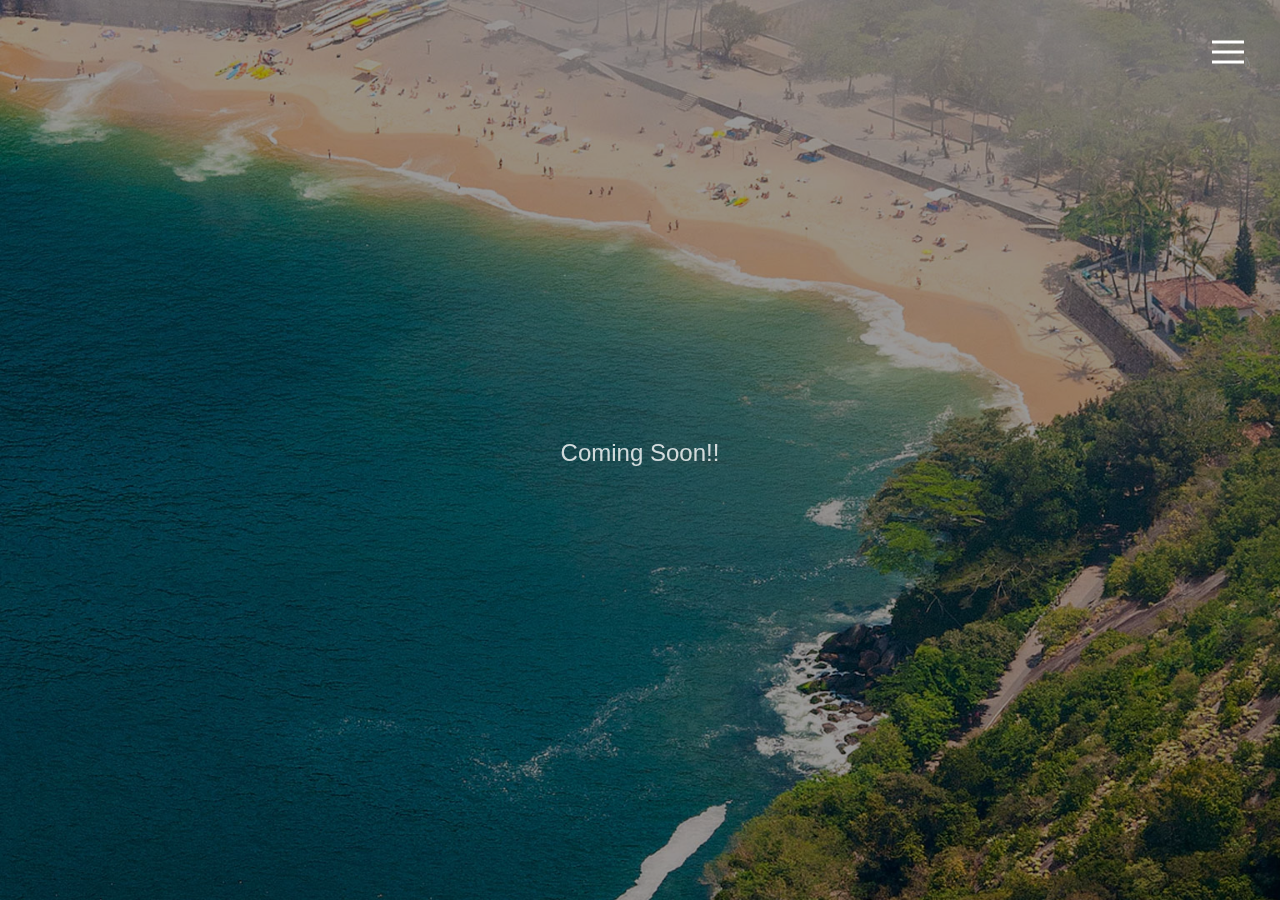
==== commit 565bb912: "Update l1-index-1.html" ====
--- a/l1-index-1.html
+++ b/l1-index-1.html
@@ -25,7 +25,7 @@
 	<meta name="keywords" content="nc, ncodeart, ncode, single background, slideshow background, video background, youtube background, animation, hold, hold coming soon page, coming soon, under construction, template, html, html5, css, css3, themeforest, template download, effect, background effect, particle effect, specialty page, multiuse template, ajax form, mailchimp, getresponse, campaign monitor, icontact, constantcontact, email services integration, ajax form, popup, bootstrap, creative, design, fullpage, information, maintenance, modern, onepage, perfect, responsive, google map">
 	<meta name="author" content="NCodeArt">
 
-	<title>NCodeArt | NC Hold Coming Soon Page</title>
+	<title>NEXZON | India's Data Center Network of 50+ Locations</title>
 
 	<!-- FONT-ICON -->
 	<link rel="stylesheet" href="lib/font-awesome/css/font-awesome.min.css">
@@ -88,7 +88,7 @@
 						<!-- LOGO -->
 						<div class="nc-logo align-c absolute top left pd-t-100 w100 animated s008" data-animIn="fadeInUp|0.1" data-animOut="fadeOutUp|0.1" data-nc-sm="pos-inherit pd-0 mr-b-60">
 							<a href="#" class="inline-block">
-								<img src="images/logo-w.png" alt="ncodeart">
+							
 							</a>
 						</div><!-- / LOGO -->
 
@@ -96,9 +96,9 @@
 							
 							<!-- INTRO TEXT -->
 							<div class="introtext typo-light align-c">
-								<h1 class="introtext--one fs40 f-3 animated s008" data-animIn="fadeInUp|0.2" data-animOut="fadeOutUp|0.2" data-nc-md="fs30" data-nc-sm="fs22">Ncodeart</h1>
-								<h1 class="introtext--two fs100 f-1 txt-upper bold-5 mr-tb-10 animated s008" data-animIn="fadeInUp|0.3" data-animOut="fadeOutUp|0.3" data-nc-md="fs80" data-nc-sm="fs60">Enjoy Holidays</h1>
-								<p class="f-2 fs24 bold-1 op-08 mr-b-0 mr-t-5 animated s008" data-animIn="fadeInUp|0.4" data-animOut="fadeOutUp|0.4" data-nc-md="fs22" data-nc-sm="fs20">explore destination with ncodeart tours.</p>
+								<h1 class="introtext--one fs40 f-3 animated s008" data-animIn="fadeInUp|0.2" data-animOut="fadeOutUp|0.2" data-nc-md="fs30" data-nc-sm="fs22"></h1>
+								<h1 class="introtext--two fs100 f-1 txt-upper bold-5 mr-tb-10 animated s008" data-animIn="fadeInUp|0.3" data-animOut="fadeOutUp|0.3" data-nc-md="fs80" data-nc-sm="fs60">NEXZON</h1>
+								<p class="f-2 fs24 bold-1 op-08 mr-b-0 mr-t-5 animated s008" data-animIn="fadeInUp|0.4" data-animOut="fadeOutUp|0.4" data-nc-md="fs22" data-nc-sm="fs20">Coming Soon!!</p>
 							</div><!-- / INTRO TEXT -->
 
 							<div class="flex-row middle-md middle-sm mr-t-80" data-nc-sm="mr-t-40">
@@ -329,4 +329,4 @@
 </body>
 
 <!-- Mirrored from hold.ncodeart.com/nc/l1-index-1.html by HTTrack Website Copier/3.x [XR&CO'2014], Sun, 24 Nov 2024 14:41:51 GMT -->
-</html>+</html>
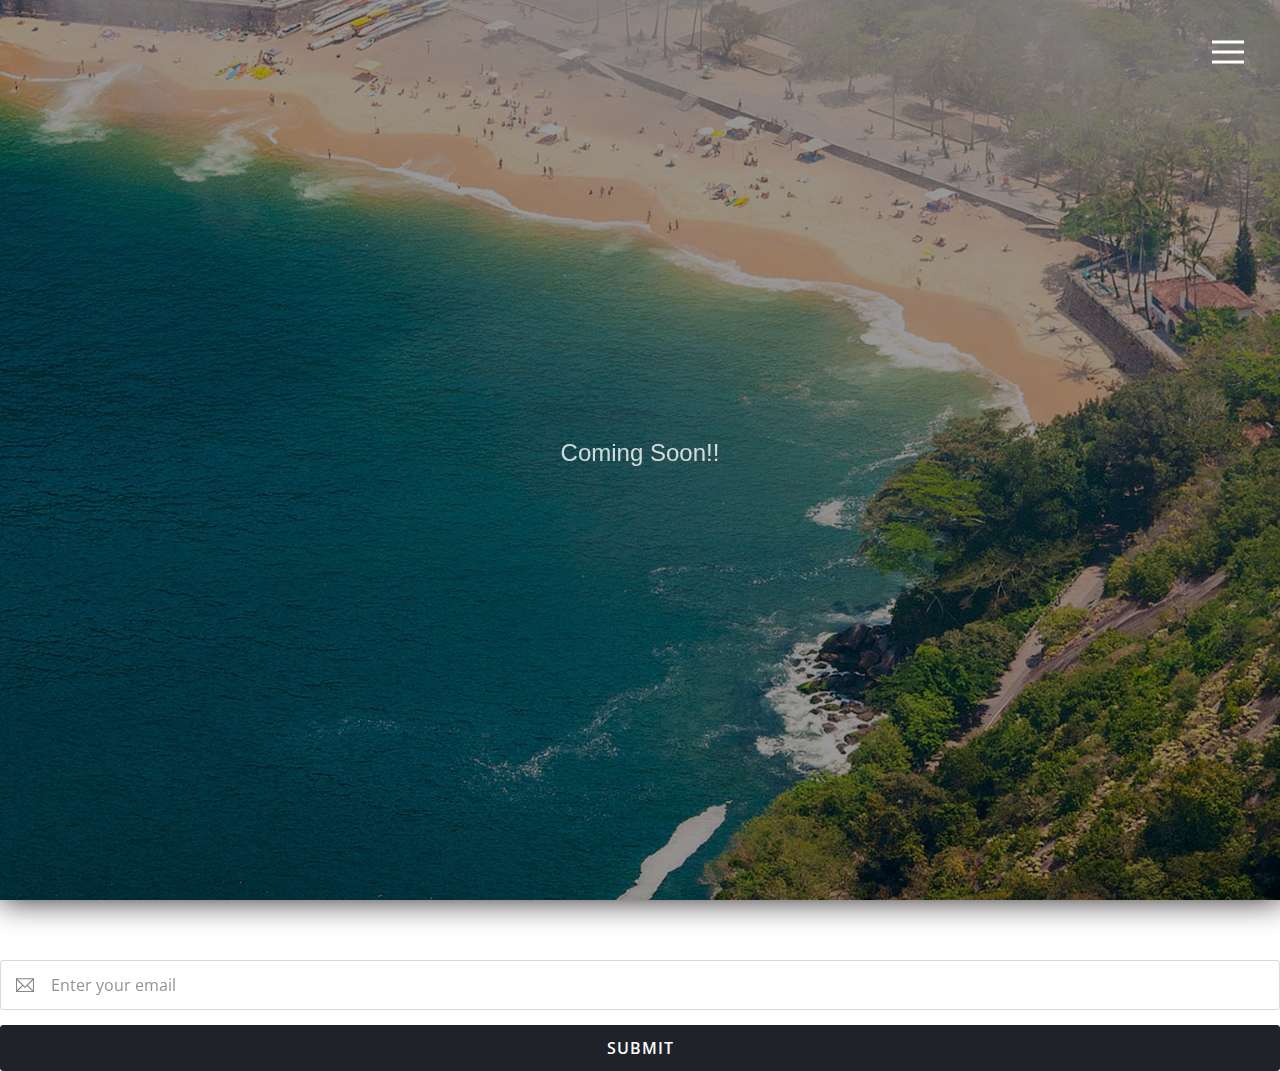
==== commit 276277cf: "Update l1-index-1.html" ====
--- a/l1-index-1.html
+++ b/l1-index-1.html
@@ -121,10 +121,10 @@
 							<div class="nc-sociallink">
 								<div class="inner-wrapper inline-block">
 									<a href="#" title="Facebook" target="_blank" class="sq40 inline-flex flex-cc rd-50 txt-white hov-txt-dark hov-bg-white fs18 animated s008" data-animIn="fadeInDown|0.4" data-animOut="fadeOutDown|0.4"><i class="fa fa-facebook" aria-hidden="true"></i></a>
-									<a href="#" title="Dribbble" target="_blank" class="sq40 inline-flex flex-cc rd-50 txt-white hov-txt-dark hov-bg-white fs18 animated s008" data-animIn="fadeInDown|0.3" data-animOut="fadeOutDown|0.3"><i class="fa fa-dribbble" aria-hidden="true"></i></a>
-									<a href="#" title="Google Plus" target="_blank" class="sq40 inline-flex flex-cc rd-50 txt-white hov-txt-dark hov-bg-white fs18 animated s008" data-animIn="fadeInDown|0.2" data-animOut="fadeOutDown|0.2"><i class="fa fa-google-plus" aria-hidden="true"></i></a>
+									
+									
 									<a href="#" title="Linkedin" target="_blank" class="sq40 inline-flex flex-cc rd-50 txt-white hov-txt-dark hov-bg-white fs18 animated s008" data-animIn="fadeInDown|0.1" data-animOut="fadeOutDown|0.1"><i class="fa fa-linkedin" aria-hidden="true"></i></a>
-									<a href="#" title="Pinterest" target="_blank" class="sq40 inline-flex flex-cc rd-50 txt-white hov-txt-dark hov-bg-white fs18 animated s008" data-animIn="fadeInDown|0.2" data-animOut="fadeOutDown|0.2"><i class="fa fa-pinterest-p" aria-hidden="true"></i></a>
+								
 									<a href="#" title="Twitter" target="_blank" class="sq40 inline-flex flex-cc rd-50 txt-white hov-txt-dark hov-bg-white fs18 animated s008" data-animIn="fadeInDown|0.3" data-animOut="fadeOutDown|0.3"><i class="fa fa-twitter" aria-hidden="true"></i></a>
 									<a href="#" title="YouTube" target="_blank" class="sq40 inline-flex flex-cc rd-50 txt-white hov-txt-dark hov-bg-white fs18 animated s008" data-animIn="fadeInDown|0.4" data-animOut="fadeOutDown|0.4"><i class="fa fa-youtube-play" aria-hidden="true"></i></a>
 								</div>
@@ -132,7 +132,7 @@
 
 							<!-- COPYRIGHT -->
 							<div class="copyright-txt txt-white f-2">
-								<span class="bdr-t bdr-op-light-2 inline-block pd-t-10 mr-t-10 animated s008" data-animIn="fadeInDown|0.1" data-animOut="fadeOutDown|0.1">NCodeArt <i class="fa fa-copyright" aria-hidden="true"></i> 2017</span>
+								<span class="bdr-t bdr-op-light-2 inline-block pd-t-10 mr-t-10 animated s008" data-animIn="fadeInDown|0.1" data-animOut="fadeOutDown|0.1"><i class="fa fa-copyright" aria-hidden="true"></i>2024 NEXZON. All rights reserved.</span>
 							</div><!-- / COPYRIGHT -->
 
 						</div>
@@ -252,28 +252,7 @@
 			</div>
 		</nav><!-- / NAVIGATION -->
 
-		<!-- SUBSCRIBE -->
-		<div id="subscribe" class="nc-popup nc-popup-effect1 flex-cc">
-			<div class="nc-popup-content bg-white nc-scrollbar pd-80 px-w600" data-nc-md="px-w600" data-nc-sm="pd-30">
-				<div class="inner-wrapper w100">
-
-					<!-- CLOSE -->
-					<div class="nc-popup-close flex-cc sq30 fs30 btn-color1 rd absolute top right pd-30">
-						<i class="pe-7s-close-circle"></i>
-					</div><!-- / CLOSE -->
-
-					<!-- HEADER -->
-					<div class="nc-popup--header align-c">
-						<div class="title-wrapper">
-							<span class="flex-cc title--icon fs70 txt-default mr-b-10" data-nc-sm="fs60">
-								<i class="pe-7s-bell"></i>
-							</span>
-							<h1 class="nc-titlewrapper--tile fs50 f-1 txt-upper" data-nc-sm="fs40">Subscribe</h1>
-							<p class="nc-titlewrapper--subtitle fs20 f-2 bold-1 mr-auto" data-nc-md="fs20" data-nc-sm="w100 fs18">
-								Lorem ipsum dolor sit amet, consectetur adipiscing elit.
-							</p>
-						</div>
-					</div><!-- / HEADER -->
+		<!-- / HEADER -->
 
 					<!-- BODY -->
 					<div class="nc-popup--body mr-t-60">
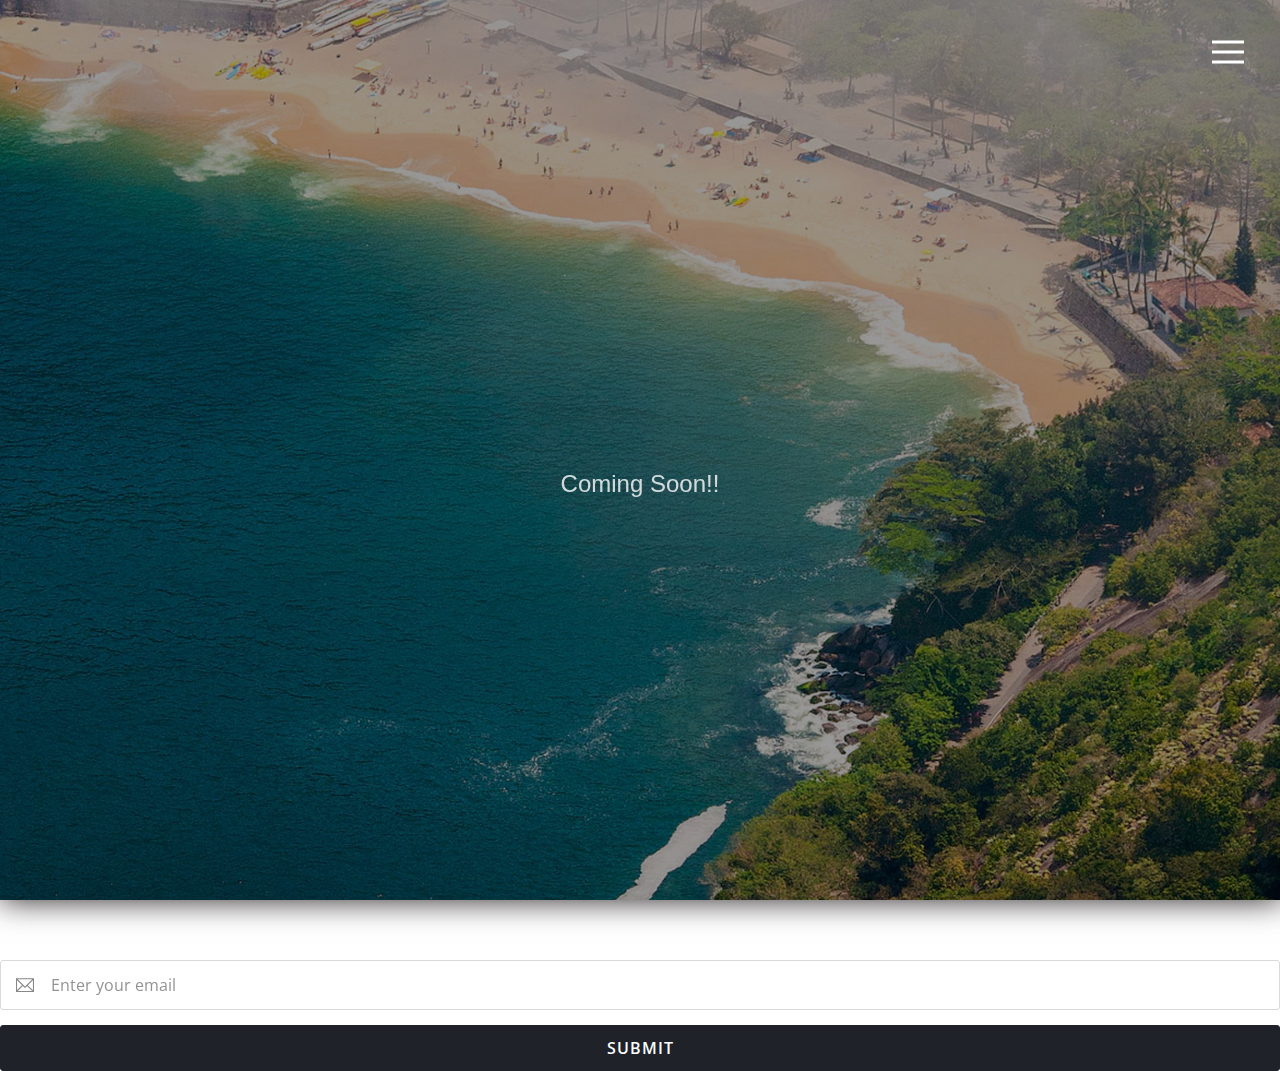
==== commit 474b03f1: "Update l1-index-1.html" ====
--- a/l1-index-1.html
+++ b/l1-index-1.html
@@ -101,21 +101,7 @@
 								<p class="f-2 fs24 bold-1 op-08 mr-b-0 mr-t-5 animated s008" data-animIn="fadeInUp|0.4" data-animOut="fadeOutUp|0.4" data-nc-md="fs22" data-nc-sm="fs20">Coming Soon!!</p>
 							</div><!-- / INTRO TEXT -->
 
-							<div class="flex-row middle-md middle-sm mr-t-80" data-nc-sm="mr-t-40">
-								<div class="flex-col-md-4 flex-col-sm-4" data-nc-sm="flex" data-nc-sm="hide">
-									<hr class="light animated s008" data-animIn="fadeInLeft|0.5" data-animOut="fadeOutLeft|0.5">	
-								</div>
-								<div class="flex-col-md-4 flex-col-sm-4 align-c">
-									<a href="#" data-popup="subscribe" class="nc-trigger btn btn-white bdr-1 large round txt-upper f-2 bold-1 animated s008" data-animIn="zoomIn|0.5" data-animOut="zoomOut|0.5">Subscribe</a>	
-								</div>
-								<div class="flex-col-md-4 flex-col-sm-4" data-nc-sm="flex" data-nc-sm="hide">
-									<hr class="light animated s008" data-animIn="fadeInLeft|0.5" data-animOut="fadeOutRight|0.5">	
-								</div>
-							</div>
-
-						</div>
-
-						<div class="nc-footer absolute bottom left pd-b-100 w100 align-c" data-nc-sm="pos-inherit pd-0 mr-t-60">
+						
 							
 							<!-- SOCIAL-ICON -->						
 							<div class="nc-sociallink">
@@ -132,7 +118,7 @@
 
 							<!-- COPYRIGHT -->
 							<div class="copyright-txt txt-white f-2">
-								<span class="bdr-t bdr-op-light-2 inline-block pd-t-10 mr-t-10 animated s008" data-animIn="fadeInDown|0.1" data-animOut="fadeOutDown|0.1"><i class="fa fa-copyright" aria-hidden="true"></i>2024 NEXZON. All rights reserved.</span>
+								<span class="bdr-t bdr-op-light-2 inline-block pd-t-10 mr-t-10 animated s008" data-animIn="fadeInDown|0.1" data-animOut="fadeOutDown|0.1"><i class="fa fa-copyright" aria-hidden="true"></i> 2024 NEXZON. All rights reserved.</span>
 							</div><!-- / COPYRIGHT -->
 
 						</div>
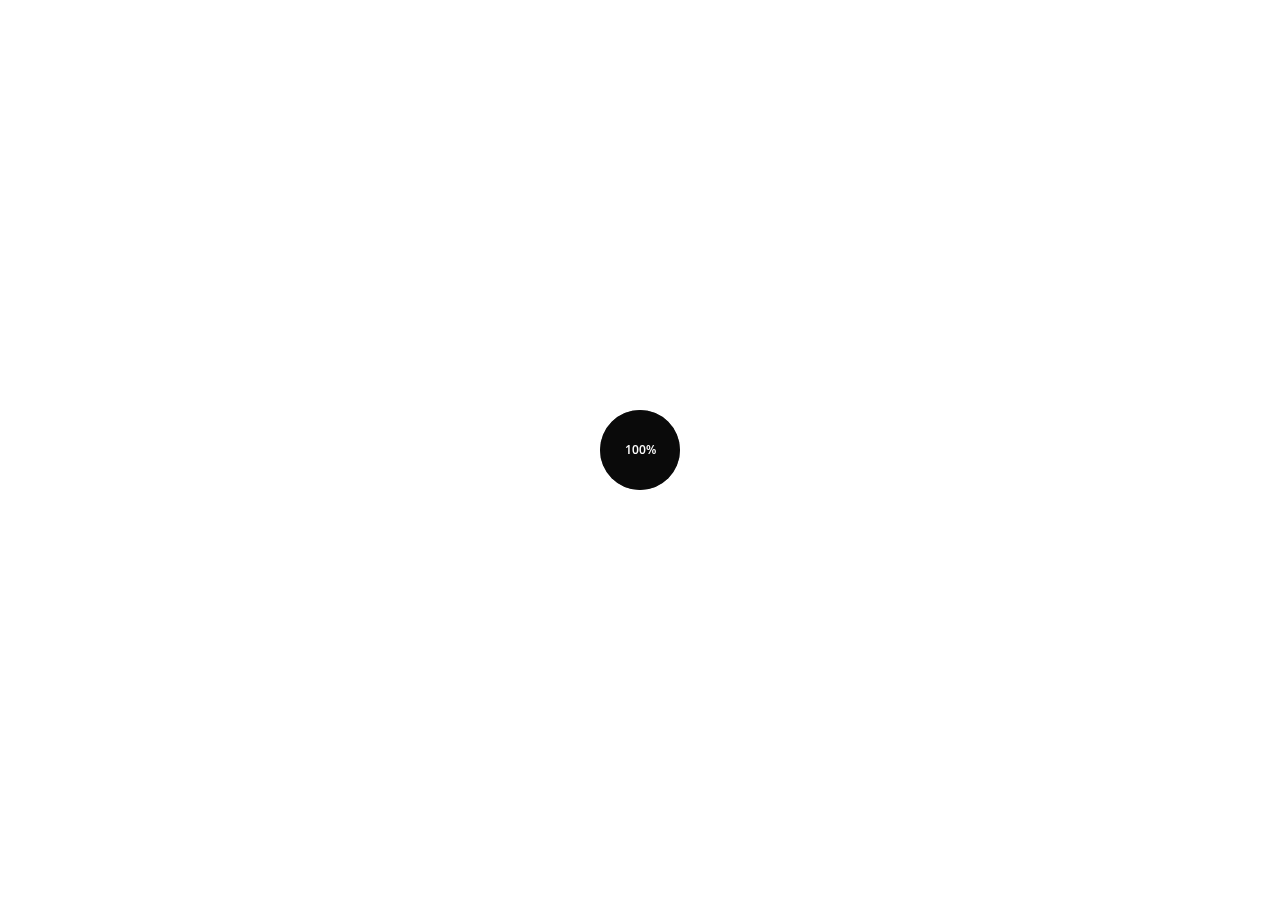
==== commit 47a491da: "Update l1-index-1.html" ====
--- a/l1-index-1.html
+++ b/l1-index-1.html
@@ -241,27 +241,6 @@
 		<!-- / HEADER -->
 
 					<!-- BODY -->
-					<div class="nc-popup--body mr-t-60">
-						<div class="nc-form-wrapper">
-							
-							<form action="http://hold.ncodeart.com/nc/form-data/notify-me.php" class="form-widget form-widget-inputicon" data-formtype="newsletter" data-popup="popup-contact">
-								<div class="field-wrp">
-									<input type="hidden" name="to" value="ncodeart@gmail.com">
-									<div class="flex-row gt20 mb5">
-										<div class="flex-col-md-12">
-											<div class="form-group">
-												<span class="form-widget--icon flex-cc txt-color1"><i class="ti-email"></i></span>
-												<input class="light form-control form-widget--form-control hov-bdr-color1" data-label="Email" required data-msg="Please enter email." type="email" name="email" placeholder="Enter your email">
-											</div>
-										</div>
-									</div>
-								</div>
-								<button type="submit" class="form-widget--btn w100 btn solid btn-dark"></i> Submit</button>
-							</form>	
-							<div class="msg-block"></div>
-
-						</div>
-					</div>
 					<!-- / BODY -->
 
 				</div>
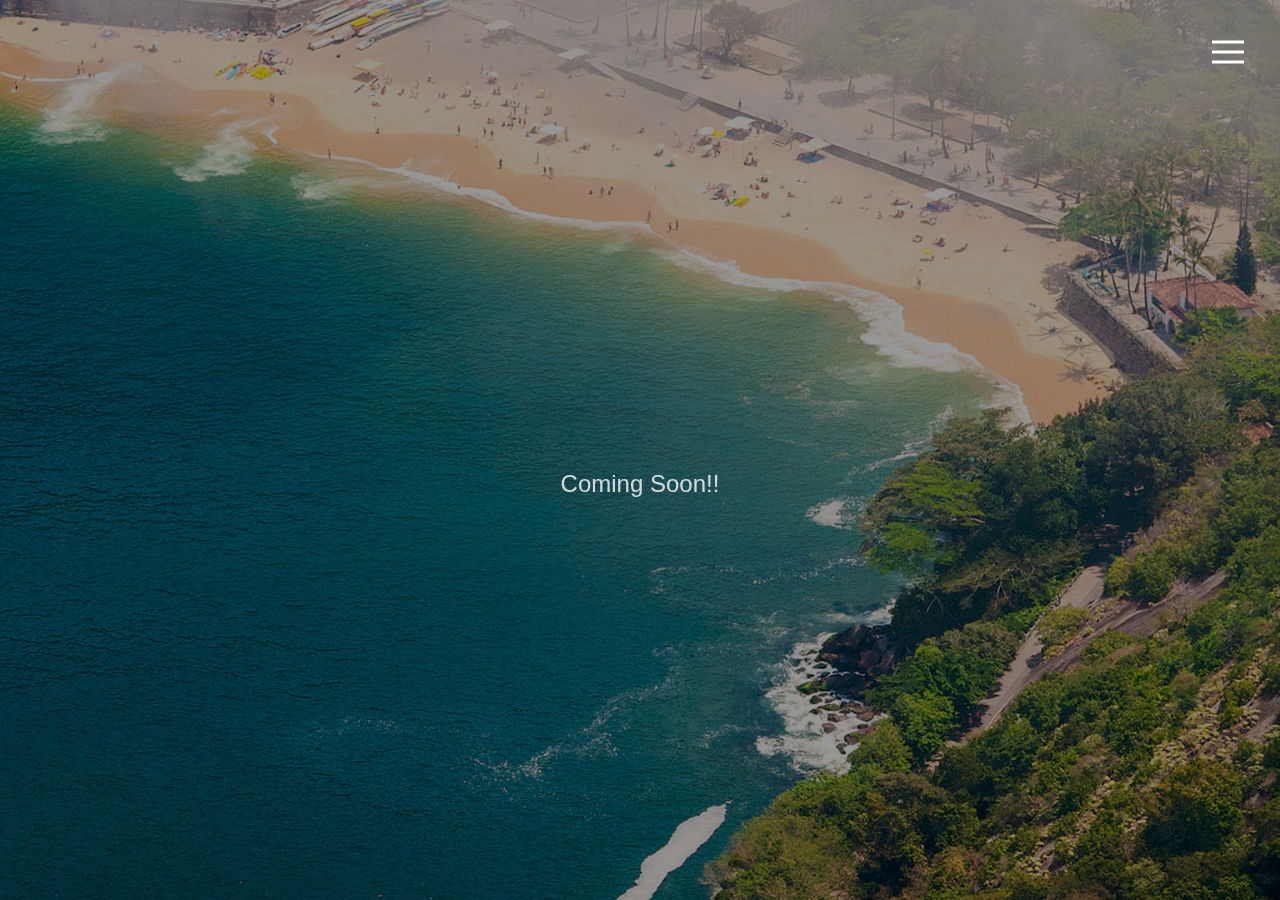
==== commit cc986ea6: "Update l1-index-1.html" ====
--- a/l1-index-1.html
+++ b/l1-index-1.html
@@ -103,7 +103,7 @@
 
 						
 							
-							<!-- SOCIAL-ICON -->						
+							<!-- SOCIAL-ICON -->	<center>					
 							<div class="nc-sociallink">
 								<div class="inner-wrapper inline-block">
 									<a href="#" title="Facebook" target="_blank" class="sq40 inline-flex flex-cc rd-50 txt-white hov-txt-dark hov-bg-white fs18 animated s008" data-animIn="fadeInDown|0.4" data-animOut="fadeOutDown|0.4"><i class="fa fa-facebook" aria-hidden="true"></i></a>
@@ -123,7 +123,7 @@
 
 						</div>
 
-					</div><!-- / INTRO SECTION -->
+					</div></center><!-- / INTRO SECTION -->
 
 					<!-- AJAX PAGES -->
 					<div id="nc-ajaxpage" class="nc-ajaxpage">
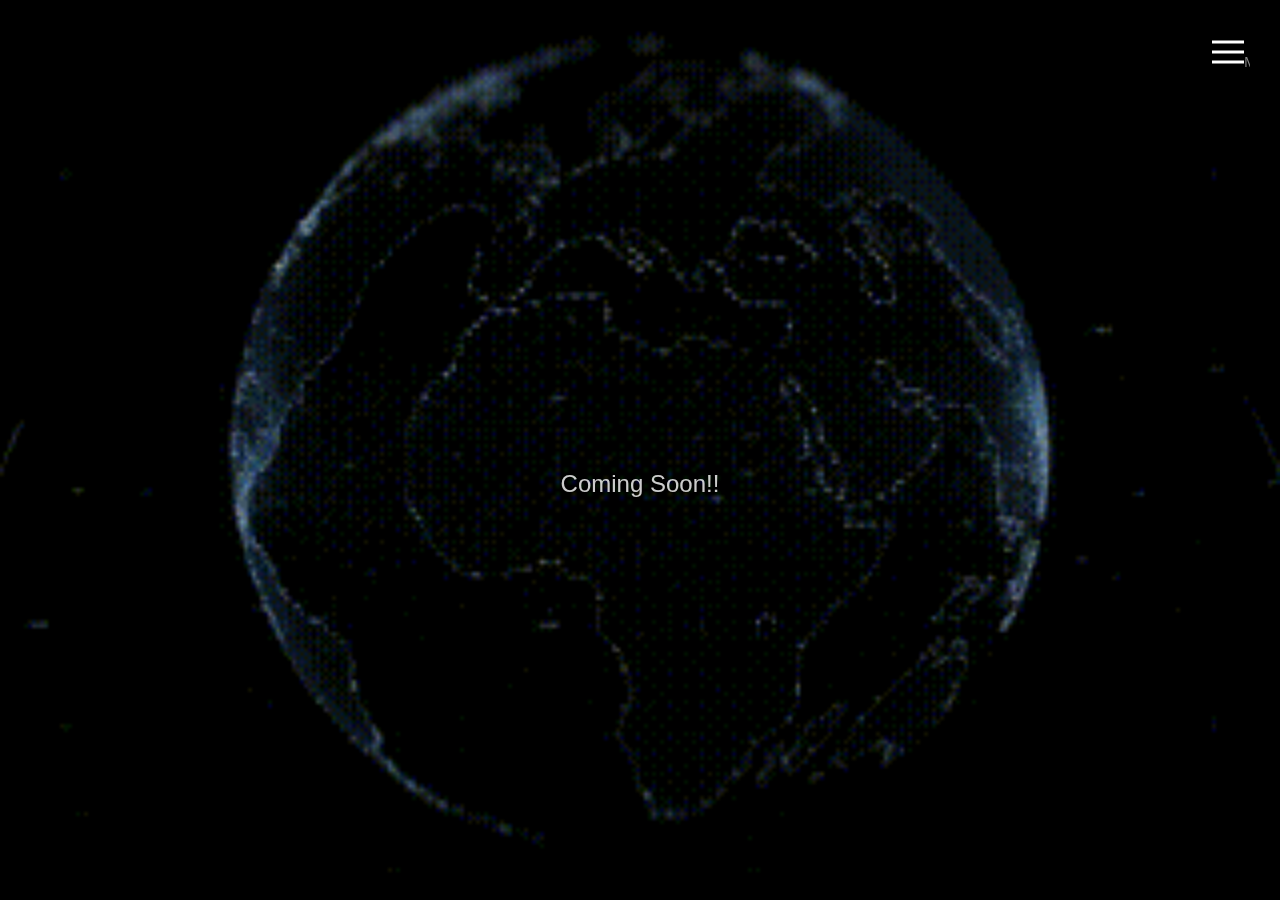
==== commit dc343f81: "Update l1-index-1.html" ====
--- a/l1-index-1.html
+++ b/l1-index-1.html
@@ -74,7 +74,7 @@
 		</a><!-- / MENU-ICON -->
 		
 		<!-- CONTENT AREA -->
-		<div id="nc-main" class="nc-main bg-cover bg-cc" data-bg="images/bg.jpg">
+		<div id="nc-main" class="nc-main bg-cover bg-cc" data-bg="images/3129957-uhd_2560_1440_25fps.gif">
 			
 			<!-- BACKGROUND OVERLAY -->
 			<div class="nc-main--bgoverlay min-vh-h100 w100" data-bgcolor="rgba(0,0,0,0.4)">
